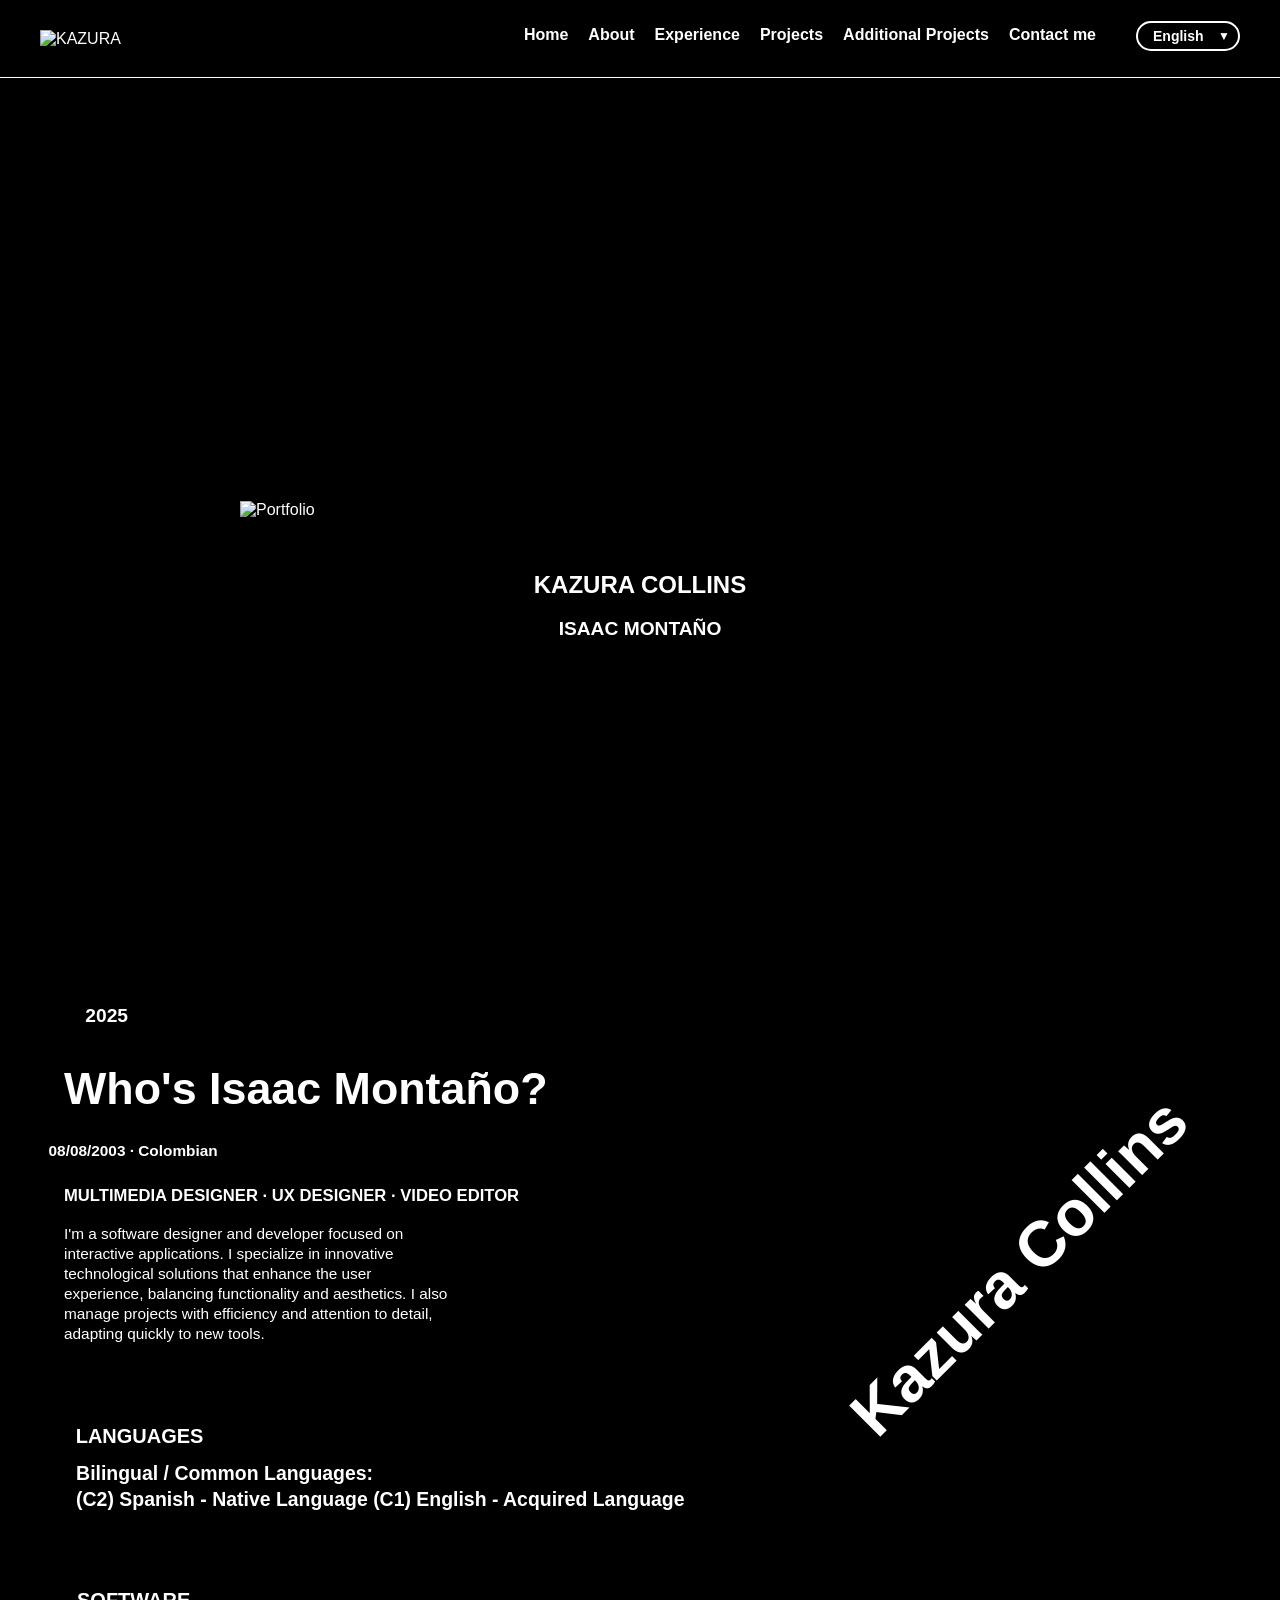
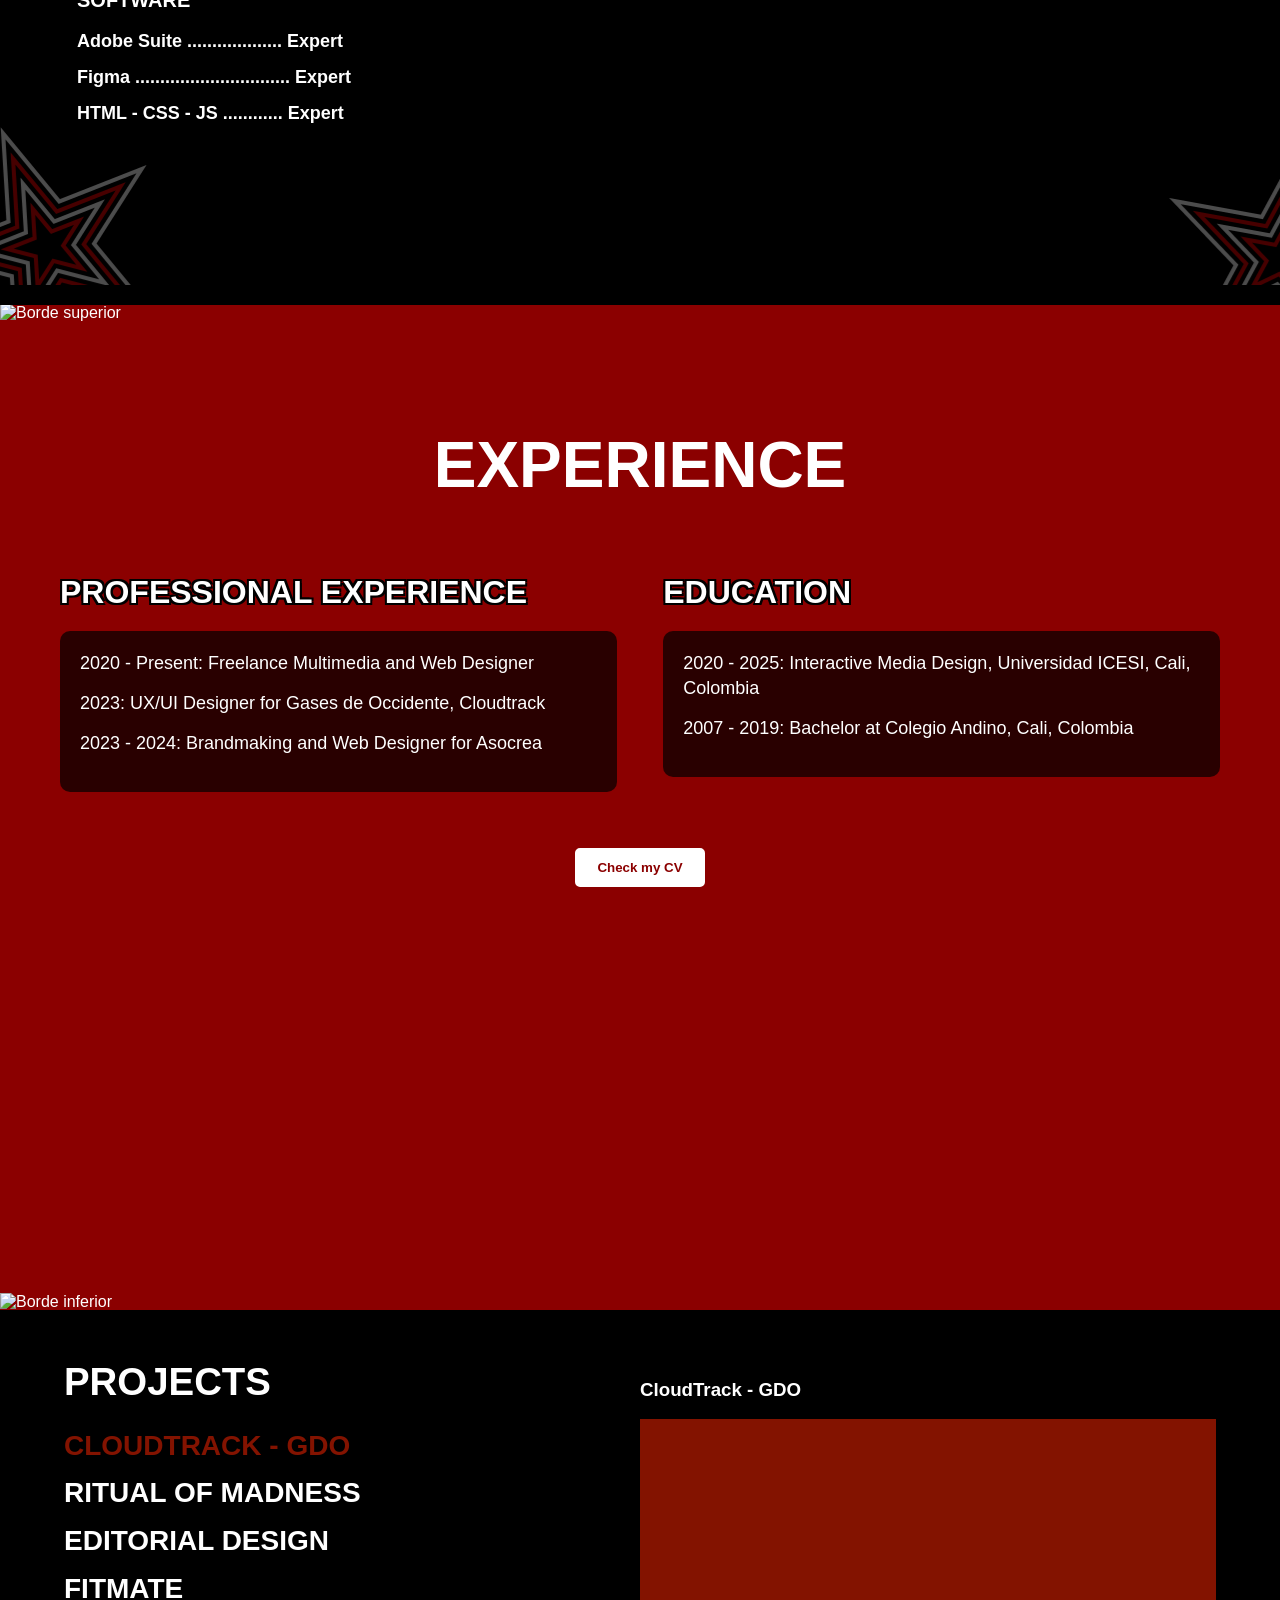
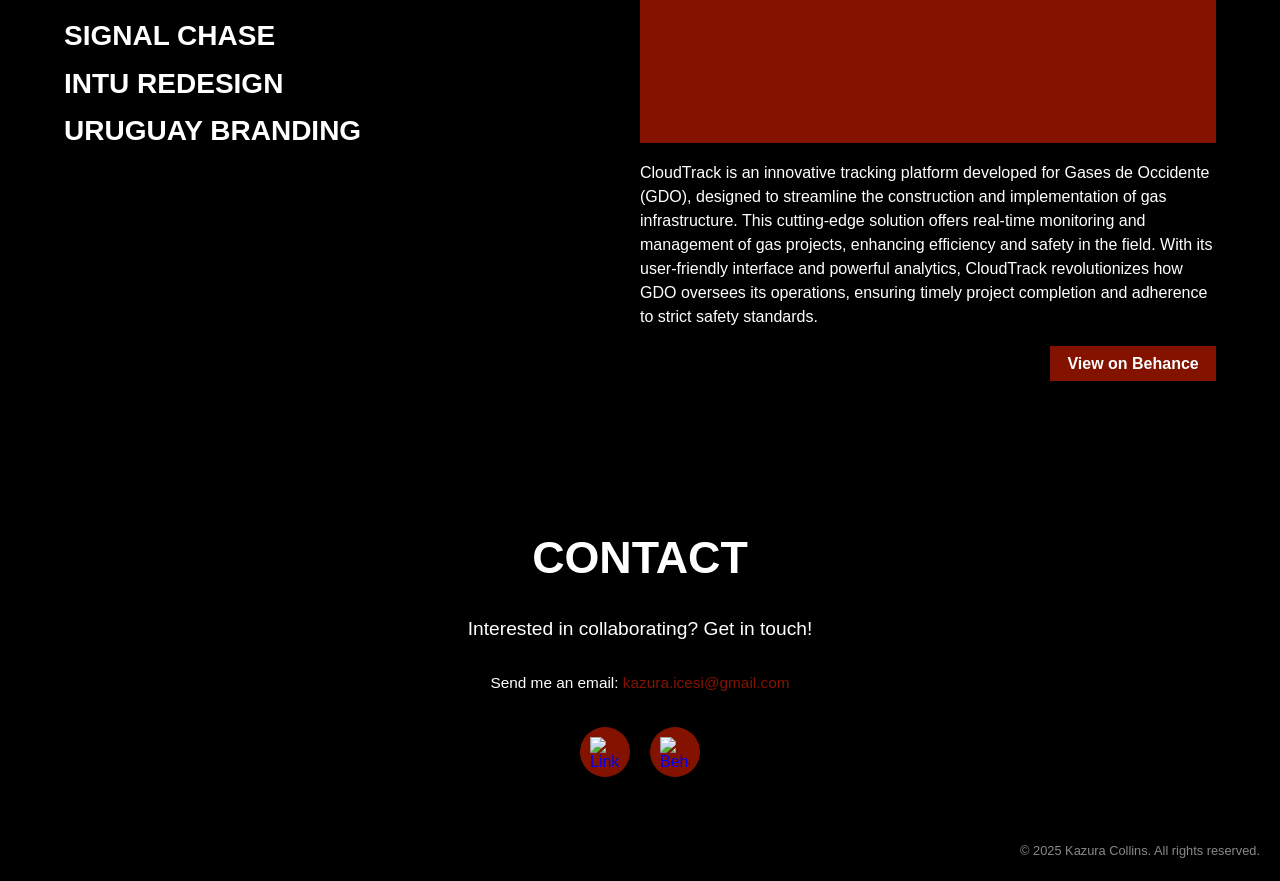
==== index.html @ d0274703 "Actualización!! Eh, mejorada la vista en pantallas grandes, añadidas las traducciones, nuevos proyec" ====
<!DOCTYPE html>
<html lang="es">
  <head>
    <meta charset="UTF-8" />
    <meta name="viewport" content="width=device-width, initial-scale=1.0" />
    <meta name="description" content="Este es el portafolio de Kazura Collins" />
    <meta name="author" content="Kazura Collins" />
    <meta property="og:title" content="Kazura Collins Portfolio" />
    <meta property="og:description" content="Diseñador multimedia y desarrollador de software" />
    <meta property="og:url" content="https://kazura-collins.github.io/" />
    <title>Kazura Collins Portfolio</title>
    <link rel="icon" href="assets/images/favicon.ico" type="image/x-icon">
    <link rel="shortcut icon" href="assets/images/favicon.ico" type="image/x-icon">
    <link rel="icon" type="image/png" sizes="32x32" href="assets/images/favicon-32x32.png">
    <link rel="icon" type="image/png" sizes="16x16" href="assets/images/favicon-16x16.png">
    <link rel="apple-touch-icon" href="assets/images/apple-icon.png">
    <link rel="stylesheet" href="./styles/global.css" />
    <link rel="stylesheet" href="./styles/home.css" />
    <link rel="stylesheet" href="./styles/about.css" />
    <link rel="stylesheet" href="./styles/experience.css" />
    <link rel="stylesheet" href="./styles/projects.css" />
    <link rel="stylesheet" href="./styles/contact.css" />
    <link rel="stylesheet" href="./styles/responsive.css" />
    <link rel="stylesheet" href="./styles/modal.css" />
    <script src="https://documentcloud.adobe.com/view-sdk/viewer.js"></script>
  </head>
  <body>
    <!-- Header -->
    <header class="header">
      <div class="header-content">
        <div class="logo"><img src="assets/images/kazulogo.png" alt="KAZURA"></div>
        <div class="menu-toggle">☰</div>
        <nav>
          <ul>
            <li><a href="#home" data-i18n="home">Home</a></li>
            <li><a href="#about" data-i18n="about">About</a></li>
            <li><a href="#experience" data-i18n="experience">Experience</a></li>
            <li><a href="#projects" data-i18n="projects1">Projects</a></li>
            <li class="hide-on-mobile"><a href="additional-projects.html" data-i18n="additionalProjects1">Additional Projects</a></li>
            <li><a href="#contact" data-i18n="contact">Contact me</a></li>
            <li class="language-selector">
              <select id="languageSelector">
                <option value="en">English</option>
                <option value="es">Español</option>
              </select>
            </li>
          </ul>
        </nav>
      </div>
    </header>

    <main>
      <!-- Home Section -->
      <section id="home" class="home-section">
        <div class="main-container-home">
          <img src="assets/images/portfolio.png" alt="Portfolio" class="portfolio-image">
          <div class="author-info">
            <h2 class="author-name">KAZURA COLLINS</h2>
            <p class="author-subtitle" data-i18n="authorSubtitle">ISAAC MONTAÑO</p>
          </div>
        </div>
      </section>

      <!-- About Section (versión de escritorio) -->
      <section id="about" class="about-section desktop-only">
        <div class="main-container-about">
          <div class="rectangle"><div class="mask-group"></div></div>
          <div class="background">
            <span class="kazura-collins">Kazura Collins</span>
            <div class="circles"></div>
            <span class="span-2024">2025</span>
            <span class="span-isaac-montano" data-i18n="whoIsIsaac">Who's Isaac Montaño?</span>
            <span class="span-info">08/08/2003 · Colombian<br /></span>
            <span class="span-multimedia-design" data-i18n="multimediaDesigner">MULTIMEDIA DESIGNER · UX DESIGNER · VIDEO EDITOR</span>
            <span class="software-designer" data-i18n="softwareDesigner">
              I'm a software designer and developer focused on interactive applications. <br /><br />
              I specialize in innovative technological solutions that enhance the user experience, balancing functionality
              and aesthetics. I also manage projects with efficiency and attention to detail, adapting quickly to new tools.
            </span>
            <div class="group-left">
              <span class="languages" data-i18n="languages">LANGUAGES</span>
              <div class="bilingual-common">
                <span class="bilingual-common-languages" data-i18n="bilingualCommon">Bilingual / Common Languages:</span>
                <div class="language-list">
                  <span data-i18n="nativeLanguage">(C2) Spanish - Native Language</span>
                  <span data-i18n="acquiredLanguage">(C1) English - Acquired Language</span>
                </div>
              </div>
              <span class="software">SOFTWARE</span>
              <span class="adobe-expert">Adobe Suite ................... Expert</span>
              <span class="figma-expert">Figma ............................... Expert</span>
              <span class="html-css-js-expert">HTML - CSS - JS ............ Expert</span>
            </div>
          </div>
          <div class="stars"></div>
        </div>
      </section>

      <!-- About Section (versión móvil) -->
      <section id="about-mobile" class="about-section mobile-only">
        <div class="stars-background"></div>
        <div class="main-container-about-mobile">
          <h2>Kazura Collins</h2>
          <h3 data-i18n="whoIsIsaac">Who's Isaac Montaño?</h3>
          <p>08/08/2003 · Colombian</p>
          <p data-i18n="multimediaDesigner">MULTIMEDIA DESIGNER · UX DESIGNER · VIDEO EDITOR</p>
          <p data-i18n="softwareDesigner">I'm a software designer and developer focused on interactive applications. I specialize in innovative technological solutions that enhance the user experience, balancing functionality and aesthetics. I also manage projects with efficiency and attention to detail, adapting quickly to new tools.</p>
          
          <div class="skills">
            <h4 data-i18n="languages">LANGUAGES</h4>
            <p data-i18n="nativeLanguage">(C2) Spanish - Native Language</p>
            <p data-i18n="acquiredLanguage">(C1) English - Acquired Language</p>
            
            <h4>SOFTWARE</h4>
            <p>Adobe Suite - Expert</p>
            <p>Figma - Expert</p>
            <p>HTML - CSS - JS - Expert</p>
          </div>
        </div>
      </section>

      <!-- Experience Section -->
      <section id="experience">
        <div class="experience-background"></div>
        <img src="assets/images/up.png" alt="Borde superior" class="experience-border top">
        <div class="exp-container main-container">
          <h2 class="experience-title" data-i18n="experienceTitle">Experience</h2>
          <div class="experience-content">
            <div class="professional-experience">
              <h3 class="experience-subtitle" data-i18n="professionalExperience">Professional Experience</h3>
              <ul class="experience-list">
                <li data-i18n="freelanceMultimedia">2020 - Present: Freelance Multimedia and Web Designer</li>
                <li data-i18n="uxDesignerGDO">2023: UX/UI Designer for Gases de Occidente, Cloudtrack</li>
                <li data-i18n="brandmakingAsocrea">2023 - 2024: Brandmaking and Web Designer for Asocrea</li>
              </ul>
            </div>
            <div class="education">
              <h3 class="experience-subtitle" data-i18n="education">Education</h3>
              <ul class="experience-list">
                <li data-i18n="interactiveMediaDesign">2020 - 2025: Interactive Media Design, Universidad ICESI, Cali, Colombia</li>
                <li data-i18n="bachelorAndino">2007 - 2019: Bachelor at Colegio Andino, Cali, Colombia</li>
              </ul>
            </div>
          </div>
          <button id="openCVButton" class="cv-button" data-i18n="checkCV">Check my CV</button>
        </div>
        <img src="assets/images/down.png" alt="Borde inferior" class="experience-border bottom">
      </section>

      <!-- Projects Section -->
      <section id="projects" class="projects-section">
        <div class="main-container-projects">
          <div class="flex-column-afb">
            <span class="projects">Projects</span>
            <span class="project-title">CloudTrack - GDO</span>
            <span class="project-title">Ritual of Madness</span>
            <span class="project-title">Editorial Design</span>
            <span class="project-title">Fitmate</span>
            <span class="project-title">Signal Chase</span>
            <span class="project-title">Intu Redesign</span>
            <span class="project-title">Uruguay Branding</span>
          </div>
          <div class="flex-column">
            <h3 class="current-project-title"></h3>
            <div class="image"></div>
            <span class="project-description">
              Project description lorem ipsum lorem ipsum lorem ipsum lorem ipsum
              lorem ipsum lorem ipsum lorem ipsum lorem ipsum lorem ipsum lorem
              ipsum lorem ipsum lorem ipsum lorem ipsum lorem ipsum lorem ipsum
              lorem ipsum lorem ipsum lorem ipsum lorem ipsum lorem ipsum
              <br /><br />Lorem ipsum lorem ipsum lorem ipsum lorem ipsum lorem
              ipsum lorem ipsum lorem ipsum lorem ipsum lorem ipsum lorem ipsum
              lorem ipsum lorem ipsum lorem ipsum
            </span>
            <a href="#" class="behance-button" target="_blank" data-i18n="viewOnBehance">Ver en Behance</a>
          </div>
        </div>
      </section>

      <!-- Contact Section -->
      <section id="contact" class="contact-section">
        <div class="main-container-contact">
          <h2 class="contact-title" data-i18n="contactTitle">Contact</h2>
          <p class="contact-description" data-i18n="contactDescription">Interested in collaborating? Get in touch!</p>
          <div class="contact-info">
            <p><span data-i18n="sendEmail">Send me an email:</span> <a href="mailto:kazura.icesi@gmail.com">kazura.icesi@gmail.com</a></p>
          </div>
          <div class="social-links">
            <a href="https://www.linkedin.com/in/isaac-monta%C3%B1o/" target="_blank" class="social-icon linkedin">
              <img src="assets/images/linked.png" alt="LinkedIn">
            </a>
            <!-- <a href="https://www.youtube.com/tu-canal" target="_blank" class="social-icon youtube">
              <img src="assets/images/yt.png" alt="YouTube"> -->
            </a>
            <a href="https://www.behance.net/IsaacMont" target="_blank" class="social-icon behance">
              <img src="assets/images/behance.png" alt="Behance">
            </a>
          </div>
        </div>
      </section>
    </main>

    <footer>
      <p class="copyright">&copy; 2025 Kazura Collins. <span data-i18n="copyright">All rights reserved.</span></p>
  </footer>


  <div id="cvModal" class="modal">
    <div class="modal-content">
      <span class="close">&times;</span>
      <!-- Cambiamos a imagen PNG -->
      <img id="cvImage" src="" alt="CV Preview" style="width:100%; max-height:100vh; object-fit:contain;">
      <div class="cv-actions">
        <a id="cvDownloadLink" class="pdf-button" href="#" download data-i18n="downloadCV">Download CV</a>
        <a id="viewCVOnline" class="pdf-button secondary" href="#" target="_blank" data-i18n="viewCV">View Online</a>
      </div>
    </div>
  </div>

    <script type="module"  src="main.js"></script>
  </body>
</html>
---- styles/global.css ----
body {
  margin: 0;
  padding: 0;
  font-family: 'Segoe UI', sans-serif;
  background-color: #000;
  color: #fff;
  overflow-x: hidden; /* Esto prevendrá el scroll horizontal */
}

html {
  overflow-x: hidden; /* Aplicamos también al elemento html para mayor seguridad */
}

* {
  box-sizing: border-box; /* Esto ayuda a prevenir desbordamientos inesperados */
}

#languageSelector {
  width: 100%;
  max-width: 200px;
  background-color: rgba(0, 0, 0, 0.7);
  color: #fff;
  padding: 8px 15px;
  font-size: 16px;
  border: 1px solid #fff;
  appearance: none;
  -webkit-appearance: none;
  -moz-appearance: none;
}

#languageSelector option {
  background-color: #000;
  color: #fff;
}

.main-container {
  max-width: 1503px;
  margin: 0 auto;
  padding: 0 20px;
}

.header {
    position: fixed;
    top: 0;
    left: 0;
    width: 100%;
    background-color: #000;
    z-index: 1000;
    padding: 10px 0;
    border-bottom: 1px solid #fff;
  }
  
  .header-content {
    max-width: 1503px;
    margin: 0 auto;
    display: flex;
    justify-content: space-between;
    align-items: center;
  }
  
  .logo {
    position: relative;
    left: 40px;
  }
  
  .logo img {
    height: 40px;
    width: auto;
  }
  
  nav ul {
    list-style-type: none;
    display: flex;
    gap: 20px;
    margin-right: 40px;
  }
  
  nav ul li a {
    color: #fff;
    text-decoration: none;
    font-family: Segoe UI, var(--default-font-family);
    font-size: 16px;
    font-weight: 600;
  }
  
  nav ul li a:hover {
    text-decoration: underline;
  }
  
  /* Ajusta el margen superior del contenedor principal para dar espacio al header */
  .main-container {
    margin-top: 60px; /* Ajusta este valor según la altura de tu header */
  }
  

.language-selector {
  position: relative;
  margin-left: 20px;
  margin-top: -5px;
}

#languageSelector {
  appearance: none;
  -webkit-appearance: none;
  -moz-appearance: none;
  background-color: transparent;
  border: 2px solid #fff;
  border-radius: 20px;
  color: #fff;
  font-family: 'Segoe UI', sans-serif;
  font-size: 14px;
  font-weight: 600;
  padding: 5px 30px 5px 15px;
  cursor: pointer;
  transition: all 0.3s ease;
}

#languageSelector:hover {
  background-color: rgba(255, 255, 255, 0.1);
}

#languageSelector:focus {
  outline: none;
  box-shadow: 0 0 0 2px rgba(255, 255, 255, 0.5);
}

.language-selector::after {
  content: '\25BC';
  position: absolute;
  top: 50%;
  right: 10px;
  transform: translateY(-50%);
  pointer-events: none;
  color: #fff;
  font-size: 12px;
}

.menu-toggle {
  display: none;
}
---- styles/home.css ----
#home {
    height: 100vh;
    display: flex;
    justify-content: center;
    align-items: center;
    padding-top: 60px; /* Ajustado para dar espacio al header fijo */
}

.main-container-home {
    width: 100%;
    max-width: 1200px; /* Ajusta este valor según tus preferencias */
    padding: 0 20px;
    padding-top: 200px;
    display: flex;
    flex-direction: column;
    align-items: center;
}

.portfolio-image {
    width: 100%;
    max-width: 800px; /* Ajusta este valor según el tamaño máximo deseado */
    height: auto;
    object-fit: contain;
}

.author-info {
    text-align: center;
    margin-top: 2rem;
}

.author-name {
    font-family: 'Segoe UI', sans-serif;
    font-weight: bold;
    font-size: 1.5rem;
    color: #fff;
    margin-bottom: 0.5rem;
}

.author-subtitle {
    font-family: 'Segoe UI', sans-serif;
    font-weight: 600;
    font-size: 1.2rem;
    color: #fff;
}

/* Media query para pantallas más pequeñas */
@media (max-width: 768px) {
    .portfolio-image {
        max-width: 90%; /* Ajusta el tamaño máximo en pantallas pequeñas */
    }

    .author-name {
        font-size: 1.2rem;
    }

    .author-subtitle {
        font-size: 1rem;
    }
}
---- styles/about.css ----
@import url(responsive-big.css);

:root {
  --default-font-family: -apple-system, BlinkMacSystemFont, "Segoe UI", Roboto,
    Ubuntu, "Helvetica Neue", Helvetica, Arial, "PingFang SC",
    "Hiragino Sans GB", "Microsoft Yahei UI", "Microsoft Yahei",
    "Source Han Sans CN", sans-serif;
}

.main-container-about {
  overflow-x: hidden;
  overflow-y: hidden;
  width: 100%;
  padding: 0 20px;
  display: flex;
  flex-direction: column;
  align-items: center;
  max-width: 1503px; 
  margin: 20px auto;
  position: relative;
  height: 905px;
}

body {
  overflow-x: hidden;
  background: #000;
  margin: 0;
  padding: 0;
  box-sizing: border-box;
}

.main-container,
.main-container * {
  box-sizing: border-box;
}

input,
select,
textarea,
button {
  outline: 0;
}

.main-container {
  position: relative;
  width: 100%;
  max-width: 1503px;
  height: 905px;
  margin: 0 auto;
  overflow: hidden;
}
#about .rectangle {
  position: absolute;
  width: 910.713px;
  height: 910.713px;
  top: 0;
  left: 1046.272px;
  background: url(../assets/images/redo.png)
    no-repeat center;
  background-size: cover;
  z-index: 2;
}


#about .mask-group {
  position: relative;
  width: 910.713px;
  height: 910.713px;
  margin: 0 0 0 0px;
  background: url(../assets/images/bc426105-362e-42e0-b68d-d30b69a8d98a.png)
    no-repeat center;
  background-size: cover;
  z-index: 6;
}
.background {
  position: absolute;
  width: 100%;
  height: 100%;
  top: 0;
  left: 0;
  background: #000000;
  overflow: hidden;
}
.kazura-collins {
  position: absolute;
  right: 3%;
  bottom: 64%;
  color: #ffffff;
  font-family: Neue Reman Gt, var(--default-font-family);
  font-size: 5vw;
  font-weight: 850;
  line-height: 1.2;
  text-align: left;
  transform: rotate(-45deg);
  z-index: 17;
  text-shadow: 0 0.5vw 0.5vw rgba(0, 0, 0, 0.25);
}
.circles {
  position: absolute;
  width: 909.36px;
  height: 909.36px;
  top: 0px;
  left: 517.512px;
  background: url(../assets/images/32076452-c0fa-4617-a8a3-ac27dce4c7c4.png)
    no-repeat center;
  background-size: cover;
  z-index: 1;
}
.span-2024 {
  position: absolute;
  right: 90%;
  bottom: 95%;
  color: #ffffff;
  font-family: Inter, var(--default-font-family);
  font-size: 1.5vw;
  font-weight: 600;
  line-height: 1;
  text-align: left;
  white-space: nowrap;
  z-index: 19;
}


.span-isaac-montano {
  position: absolute;
  left: 5%;
  bottom: 85%;
  color: #ffffff;
  font-family: Neue Reman Gt, var(--default-font-family);
  font-size: 3.5vw;
  font-weight: 850;
  line-height: 1.2;
  text-align: right;
  white-space: normal;
  max-width: 90%;
  z-index: 18;
  max-width: 40vw
}


.span-info {
  position: absolute;
  right: 83%;
  bottom: 80%;
  color: #ffffff;
  font-family: Segoe UI, var(--default-font-family);
  font-size: 1.2vw;
  font-weight: 600;
  line-height: 1.3;
  text-align: left;
  z-index: 16;
}
.span-multimedia-design {
  position: absolute;
  left: 5%;
  bottom: 75%;
  color: #ffffff;
  font-family: Segoe UI, var(--default-font-family);
  font-size: 1.3vw;
  font-weight: 700;
  line-height: 1.3;
  text-align: right;
  max-width: 90%;
  z-index: 15;
}
.software-designer {
  position: absolute;
  width: 30%;
  top: 27%;
  left: 5%;
  color: #ffffff;
  font-family: Segoe UI, var(--default-font-family);
  font-size: 1.2vw;
  font-weight: 400;
  line-height: 1.3;
  text-align: left;
  z-index: 14;
}
.group-left {
  position: absolute;
  width: 50%;
  height: auto;
  bottom: 18%;
  left: 0;
  z-index: 4;
}
.languages {
  display: block;
  position: relative;
  height: 20.268px;
  margin: 48.542px 0 0 75.673px;
  color: #ffffff;
  font-family: Segoe UI, var(--default-font-family);
  font-size: 20px;
  font-weight: 700;
  line-height: 20.268px;
  text-align: left;
  white-space: nowrap;
  z-index: 13;
}
.bilingual-common {
  position: relative;
  width: 309.426px;
  height: 78px;
  margin: 14.863px 0 0 76.123px;
  font-family: Segoe UI, var(--default-font-family);
  font-size: 19.45737075805664px;
  font-weight: 600;
  line-height: 25.88px;
  text-align: left;
  text-overflow: initial;
  white-space: nowrap;
  z-index: 12;
}
.bilingual-common-languages {
  position: relative;
  color: #ffffff;
  font-family: Segoe UI, var(--default-font-family);
  font-size: 19.45737075805664px;
  font-weight: 600;
  line-height: 25.88px;
  text-align: left;
}
.native-language {
  position: relative;
  color: #ffffff;
  font-family: Segoe UI, var(--default-font-family);
  font-size: 19.45737075805664px;
  font-weight: 350;
  line-height: 25.88px;
  text-align: left;
}
.software {
  display: block;
  position: relative;
  height: 27px;
  margin: 48.327px 0 0 77px;
  color: #ffffff;
  font-family: Segoe UI, var(--default-font-family);
  font-size: 20px;
  font-weight: 700;
  line-height: 26.602px;
  text-align: left;
  white-space: nowrap;
  z-index: 11;
}
.adobe-expert {
  display: block;
  position: relative;
  height: 16px;
  margin: 19px 0 0 77px;
  color: #ffffff;
  font-family: Segoe UI, var(--default-font-family);
  font-size: 18px;
  font-weight: 600;
  line-height: 16px;
  text-align: left;
  white-space: nowrap;
  z-index: 10;
}
.figma-expert {
  display: block;
  position: relative;
  height: 18px;
  margin: 19px 0 0 77px;
  color: #ffffff;
  font-family: Segoe UI, var(--default-font-family);
  font-size: 18px;
  font-weight: 600;
  line-height: 18px;
  text-align: left;
  white-space: nowrap;
  z-index: 9;
}
.html-css-js-expert {
  display: block;
  position: relative;
  height: 18px;
  margin: 18px 0 0 77px;
  color: #ffffff;
  font-family: Segoe UI, var(--default-font-family);
  font-size: 18px;
  font-weight: 600;
  line-height: 18px;
  text-align: left;
  white-space: nowrap;
  z-index: 8;
}
.stars {
  position: absolute;
  width: 1582.743px;
  height: 1199.622px;
  top: 280.029px;
  left: -110px;
  background: url(../assets/images/stars.png)
    no-repeat center;
  background-size: cover;
  z-index: 3;
}

.about-section {
  /* min-height: 100vh; */
  background-color: #000;
  color: #fff;
  padding-top: 60px; /* Para compensar la altura del header fijo */
}
---- styles/experience.css ----
#experience {
  background-color: #8B0000;
  position: relative;
  overflow: hidden;
  padding: 50px 0;
}

.experience-background {
  position: absolute;
  top: 0;
  left: 0;
  right: 0;
  bottom: 0;
  background-image: url('../assets/images/fondoExperience.png');
  background-size: cover;
  background-position: center;
  opacity: 0.3;
  z-index: 0;
}

.experience-border {
  width: 100%;
  height: auto;
  display: block;
  position: absolute;
  left: 0;
  z-index: 2;
}

.experience-border.top {
  top: -1px;
}

.experience-border.bottom {
  bottom: -1px;
}

.exp-container {
  position: relative;
  z-index: 1;
  color: #ffffff;
  font-family: 'Segoe UI', sans-serif;
  padding: 20px;
  max-width: 1200px;
  margin: 0 auto;
}

.experience-title {
  font-size: 64px;
  font-weight: 850;
  text-transform: uppercase;
  margin-bottom: 40px;
  text-align: center;
}

.experience-content {
  display: flex;
  justify-content: space-between;
  margin-bottom: 40px;
  flex-wrap: wrap;
}

.professional-experience,
.education {
  width: 48%;
}

.experience-subtitle {
  font-size: 32px;
  font-weight: 850;
  text-transform: uppercase;
  margin-bottom: 20px;
  text-shadow: -2px -2px 0 #000, 2px -2px 0 #000, -2px 2px 0 #000, 2px 2px 0 #000;
}

.experience-list {
  list-style-type: none;
  padding: 20px;
  background-color: rgba(0, 0, 0, 0.7);
  border-radius: 10px;
}

.experience-list li {
  font-size: 18px;
  margin-bottom: 15px;
  line-height: 1.4;
}

.cv-button {
  display: block;
  width: fit-content;
  margin: 30px auto 0;
  background-color: #ffffff;
  color: #8B0000;
  padding: 10px 20px;
  text-decoration: none;
  font-weight: bold;
  border-radius: 5px;
  transition: all 0.3s ease;
  border: 2px solid #ffffff;
  text-align: center; /* Añadido para asegurar que el texto esté centrado */
}

.cv-button:hover {
  background-color: transparent;
  color: #ffffff;
}
---- styles/projects.css ----
@import url(responsive-big.css);

#projects {
    background-color: #000;
    padding: 50px 0;
    color: #fff;
}

#projects h2 {
    font-size: 48px;
    margin-bottom: 30px;
    padding-left: 20px;
}

.project-list {
    display: flex;
    flex-direction: column;
    gap: 30px;
}

.project-item {
    background-color: #111;
    padding: 20px;
    border-left: 5px solid #8B0000;
}

.project-item h3 {
    font-size: 24px;
    margin-bottom: 15px;
    color: #8B0000;
}

.project-content {
    display: flex;
    gap: 20px;
}

.project-image {
    flex: 1;
}

.project-image img {
    width: 100%;
    height: auto;
    object-fit: cover;
}

.project-description {
    flex: 2;
}

.behance-link {
    display: inline-block;
    margin-top: 15px;
    padding: 10px 20px;
    background-color: #8B0000;
    color: #fff;
    text-decoration: none;
    transition: background-color 0.3s ease;
}

.behance-link:hover {
    background-color: #6B0000;
}

.projects-section {
    background-color: #000000;
    color: #ffffff;
    font-family: var(--default-font-family);
    padding: 5% 0;
}

.main-container-projects {
    position: relative;
    width: 90%;
    max-width: 1280px;
    margin: 0 auto;
    display: flex;
    justify-content: space-between;
}

.flex-column-afb {
    width: 45%;
    display: flex;
    flex-direction: column;
}

.projects {
    font-weight: 850;
    text-transform: uppercase;
    margin-bottom: 5%;
}

.vector {
    display: none; /* Ocultar el vector si no es necesario */
}

.project-title {
    font-weight: 850;
    text-transform: uppercase;
    margin-bottom: 3%;
    cursor: pointer;
    transition: color 0.3s ease;
}

.project-title:hover, .project-title.active {
    color: #831300;
}

.flex-column {
    width: 50%;
    display: flex;
    flex-direction: column;
}

.image {
    width: 100%;
    padding-top: 56.25%; /* 16:9 Aspect Ratio */
    background: #831300;
    margin-bottom: 3%;
    background-size: cover;
    background-position: center;
}

.project-description {
    font-size: min(1vw, var(--text-max-size)) !important; /* Máximo 20px */
    line-height: 1.5;
    margin-bottom: 3%;
    min-height: 10vw; /* Asegura una altura mínima para la descripción */
}

.behance-button {
    align-self: flex-end;
    background-color: #831300;
    border: none;
    color: #ffffff;
    font-size: min(1.1vw, var(--button-text-max-size)); /* Máximo 18px */
    font-weight: 850;
    padding: 1.5% 3%;
    cursor: pointer;
    transition: background-color 0.3s ease;
    text-decoration: none; /* Esto quita la línea debajo del texto */
    display: inline-block; /* Esto mantiene el comportamiento de bloque en línea */
}

.behance-button:hover {
    background-color: #6B0000;
}

@media (max-width: 768px) {
    .main-container-projects {
        flex-direction: column-reverse;
    }

    .flex-column-afb, .flex-column {
        width: 100%;
    }

    .projects {
        font-size: 7vw;
        margin-top: 20px;
    }

    .project-title {
        font-size: 4vw;
        margin-bottom: 2%;
    }

    .current-project-title {
        font-size: 5vw;
        margin-bottom: 3%;
    }

    .project-description {
        font-size: 3vw;
        min-height: auto;
        margin-bottom: 20px;
    }

    .behance-button {
        font-size: 3vw;
        padding: 3% 6%;
        align-self: center;
        margin-bottom: 20px;
    }

    .image {
        margin-bottom: 15px;
    }
}

@media (max-width: 480px) {
    .projects {
        font-size: 8vw;
    }

    .project-title {
        font-size: 3.5vw;
    }

    .current-project-title {
        font-size: 4.5vw;
    }

    .project-description {
        font-size: 3.5vw;
    }

    .behance-button {
        font-size: 3.5vw;
    }
}
---- styles/contact.css ----
.contact-section {
  background-color: #000000;
  color: #ffffff;
  padding: 5% 0;
  font-family: var(--default-font-family);
}

.main-container-contact {
  width: 90%;
  max-width: 1280px;
  margin: 0 auto;
  text-align: center;
}

.contact-title {
  font-size: 3.5vw;
  font-weight: 850;
  text-transform: uppercase;
  margin-bottom: 3%;
}

.contact-description {
  font-size: 1.5vw;
  margin-bottom: 3%;
}

.contact-info {
  font-size: 1.2vw;
  margin-bottom: 3%;
}

.contact-info a {
  color: #831300;
  text-decoration: none;
  transition: color 0.3s ease;
}

.contact-info a:hover {
  color: #6B0000;
}

.social-links {
  display: flex;
  justify-content: center;
  gap: 20px;
  margin-top: 3%;
}

.social-icon {
  width: 50px;
  height: 50px;
  display: flex;
  align-items: center;
  justify-content: center;
  background-color: #831300;
  border-radius: 50%;
  transition: background-color 0.3s ease;
}

.social-icon:hover {
  background-color: #6B0000;
}

.social-icon img {
  width: 30px;
  height: 30px;
}

@media (max-width: 768px) {
  .contact-title {
    font-size: 7vw;
  }

  .contact-description {
    font-size: 4vw;
  }

  .contact-info {
    font-size: 3.5vw;
  }

  .social-icon {
    width: 40px;
    height: 40px;
  }

  .social-icon img {
    width: 24px;
    height: 24px;
  }
}

@media (max-width: 480px) {
  .contact-title {
    font-size: 8vw;
  }

  .contact-description {
    font-size: 4.5vw;
  }

  .contact-info {
    font-size: 4vw;
  }
}

footer {
  padding: 20px;
  position: relative;
}

.copyright {
  font-size: 0.8rem;
  color: #888;
  position: absolute;
  bottom: 10px;
  right: 20px;
}

@media (max-width: 768px) {
  .copyright {
    position: static;
    text-align: center;
    margin-top: 20px;
  }
}
---- styles/responsive.css ----
@media (max-width: 768px) {
  body {
    overflow-x: hidden; /* Evita que el contenido se salga horizontalmente */
  }

  .header {
    position: fixed;
    top: 0;
    left: 0;
    width: 100%;
    background-color: #000;
    z-index: 1000;
    padding: 10px 0;
  }

  .header-content {
    flex-direction: row;
    justify-content: space-between;
    align-items: center;
    padding: 0 15px;
  }

  .logo {
    margin-bottom: 0;
  }

  .logo img {
    height: 30px;
  }

  .menu-toggle {
    display: block;
    font-size: 24px;
    color: #fff;
    cursor: pointer;
  }

  nav {
    position: fixed;
    top: 50px;
    left: 0;
    width: 100%;
    background-color: #000;
    max-height: 0;
    overflow: hidden;
    transition: max-height 0.3s ease-out;
    z-index: 999;
  }

  nav.active {
    max-height: calc(100vh - 50px);
  }

  nav ul {
    padding: 20px 0;
    margin: 10px;
    opacity: 0;
    flex-direction: column;
    transition: opacity 0.3s ease-out;
  }

  nav.active ul {
    opacity: 1;
  }

  nav ul li {
    margin: 10px 0;
  }

  nav ul li a {
    font-size: 16px;
  }

  nav ul li:last-child {
    margin-bottom: 5px;
  }

  .main-container {
    padding: 0 10px;
    margin-top: 120px;
    width: 100%;
    max-width: 100%;
    padding-top: 40px;
  }

  #home .main-container-home {
    padding: 0;
  }

  .portfolio-image {
    width: 100%;
    max-width: 100%;
  }

  #about .main-container-about {
    height: auto;
    padding: 20px;
    min-height: 100vh;
    position: relative;
    overflow-x: hidden;
    width: 100%;
    box-sizing: border-box;
    padding: 15px;
  }

  #about .rectangle,
  #about .circles,
  #about .stars {
    display: none;
  }

  #about .background {
    position: relative;
    height: auto;
    width: 100%;
    padding: 0;
  }

  #about .kazura-collins {
    position: relative;
    font-size: 36px;
    transform: none;
    margin-bottom: 20px;
    text-align: left;
  }

  #about .span-2024 {
    position: relative;
    font-size: 4vw;
    margin-bottom: 10px;
  }

  #about .span-isaac-montano {
    position: relative;
    font-size: 28px;
    margin-bottom: 15px;
    text-align: left;
  }

  #about .span-info,
  #about .span-multimedia-design {
    position: relative;
    font-size: 16px;
    margin-bottom: 10px;
    text-align: left;
  }

  #about .software-designer {
    position: relative;
    width: 100%;
    font-size: 14px;
    margin-bottom: 20px;
    text-align: left;
  }

  #about .group-left {
    position: relative;
    width: 100%;
  }

  #about .languages,
  #about .software,
  #about .bilingual-common,
  #about .adobe-expert,
  #about .figma-expert,
  #about .html-css-js-expert {
    margin-left: 0;
    font-size: 14px;
    text-align: left;
  }

  #about .bilingual-common {
    font-size: 15px;
  }

  #experience {
    padding: 30px 0;
  }

  .experience-title {
    font-size: 36px;
    text-align: center;
  }

  .experience-content {
    flex-direction: column;
  }

  .experience-subtitle {
    font-size: 28px;
    text-align: center;
    margin-bottom: 15px;
  }

  .education .experience-subtitle,
  .professional-experience .experience-subtitle {
    transform: none;
  }

  .experience-box {
    margin-bottom: 20px;
  }

  .experience-list li {
    font-size: 16px;
  }

  .cv-button {
    display: block;
    text-align: center;
    margin: 20px auto 0;
  }

  #projects .project-content {
    flex-direction: column;
  }

  #projects .project-image,
  #projects .project-description {
    flex: 1;
    width: 100%;
  }

  /* Ocultar la versión de escritorio y mostrar la versión móvil */
  .desktop-only {
    display: none;
  }

  .mobile-only {
    display: block;
  }

  /* Estilos para la sección about-mobile */
  #about-mobile {
    position: relative;
    overflow: hidden;
    background-color: #000;
    padding: 10px;
    text-align: center;
    min-height: 100vh; /* Asegura que la sección ocupe al menos toda la altura de la pantalla */
  }

  #about-mobile .stars-background {
    position: absolute;
    top: -50%;
    left: -50%;
    right: -50%;
    bottom: -50%;
    width: 200%;
    height: 200%;
    background: url(/assets/images/littlesatr.png) repeat;
    opacity: 0.5;
    z-index: 0;
    animation: rotating 120s linear infinite;
  }

  @keyframes rotating {
    from {
      transform: rotate(0deg);
    }
    to {
      transform: rotate(360deg);
    }
  }

  #about-mobile .main-container-about-mobile {
    position: relative;
    z-index: 1;
  }

  #about-mobile h2 {
    font-size: 32px;
    margin-bottom: 5px;
  }

  #about-mobile h3 {
    font-size: 22px;
    margin-bottom: 10px;
  }

  #about-mobile p {
    font-size: 16px;
    margin-bottom: 10px;
    line-height: 1.4;
  }

  #about-mobile .skills {
    margin-top: 20px;
    margin-bottom: 30px;
  }

  #about-mobile .skills h4 {
    font-size: 18px;
    margin-top: 15px;
    margin-bottom: 5px;
  }

  .language-selector {
    margin: 5px 0;
  }

  #languageSelector {
    width: 100%;
    max-width: 200px;
    background-color: rgba(0, 0, 0, 0.7);
    color: #fff;
    padding: 8px 15px;
    font-size: 16px;
    border: 1px solid #fff;
    appearance: none;
    -webkit-appearance: none;
    -moz-appearance: none;
  }

  /* Estilo para las opciones del selector */
  #languageSelector option {
    background-color: #000;
    color: #fff;
  }

  /* Elimina completamente la flecha personalizada en móviles */
  .language-selector::after {
    content: none;
  }

  /* Oculta la flecha nativa del selector en diferentes navegadores */
  #languageSelector::-ms-expand {
    display: none;
  }

  .experience-content {
    flex-direction: column;
  }

  .professional-experience,
  .education {
    width: 100%;
    margin-bottom: 20px;
  }

  .experience-subtitle {
    font-size: 26px;
    text-align: center;
    margin-bottom: 10px;
  }

  .experience-list li {
    font-size: 15px;
    margin-bottom: 5px;
  }

  .hide-on-mobile {
    display: none !important;
  }
}

@media (max-width: 480px) {
  .experience-title {
    font-size: 26px;
    margin-bottom: 15px;
  }

  .experience-subtitle {
    font-size: 22px;
    margin-bottom: 8px;
  }

  .experience-list li {
    font-size: 14px;
    margin-bottom: 3px;
  }

  #about .kazura-collins {
    font-size: 26px;
    margin-bottom: 10px;
  }

  #about .span-isaac-montano {
    font-size: 22px;
    margin-bottom: 8px;
  }

  #about .span-info,
  #about .span-multimedia-design,
  #about .software-designer {
    font-size: 14px;
    margin-bottom: 5px;
  }

  #about .languages,
  #about .software,
  #about .bilingual-common-languages,
  #about .native-language,
  #about .adobe-expert,
  #about .figma-expert,
  #about .html-css-js-expert {
    font-size: 13px;
    margin-bottom: 3px;
  }
}

/* Ajustes para el texto y evitar que se corte en dispositivos móviles */
.contenedor {
    max-width: 100%; /* Asegúrate de que el contenedor no exceda el ancho de pantalla */
    word-wrap: break-word; /* Ajusta el texto largo a la siguiente línea */
    overflow-wrap: break-word; /* Asegura que las palabras largas también se ajusten */
}

@media (min-width: 769px) {
  .desktop-only {
    display: block;
  }

  .mobile-only {
    display: none;
  }
}
---- styles/modal.css ----
.modal {
  display: none;
  position: fixed;
  z-index: 1000;
  left: 0;
  top: 0;
  width: 100%;
  height: 100%;
  overflow: auto;
  background-color: rgba(0, 0, 0, 0.7);
  backdrop-filter: blur(3px);
}

.modal-content {
  background-color: #f8f9fa;
  margin: 2% auto;
  padding: 25px;
  border: none;
  width: 65%; /* Reducido el ancho */
  max-width: 700px; /* Ancho máximo más estrecho */
  max-height: 85vh; /* Altura máxima */
  border-radius: 8px;
  box-shadow: 0 5px 30px rgba(0, 0, 0, 0.3);
  position: relative;
  animation: modalFadeIn 0.3s ease-out;
  display: flex;
  flex-direction: column;
  overflow-y: auto; /* Scroll vertical */
  overflow-x: hidden; /* Para evitar scroll horizontal no deseado */
  padding-bottom: 50px; 
}

/* Personalización del scrollbar (oscuro) */
.modal-content::-webkit-scrollbar {
  width: 10px;
}

.modal-content::-webkit-scrollbar-track {
  background: #f1f1f1;
  border-radius: 10px;
}

.modal-content::-webkit-scrollbar-thumb {
  background: #8B0000;
  border-radius: 10px;
}

.modal-content::-webkit-scrollbar-thumb:hover {
  background: #6d0000;
}

@keyframes modalFadeIn {
  from { opacity: 0; transform: translateY(-20px); }
  to { opacity: 1; transform: translateY(0); }
}

.close {
  color: #8B0000;
  position: sticky;
  top: 0;
  right: 0;
  align-self: flex-end;
  font-size: 32px;
  font-weight: bold;
  cursor: pointer;
  transition: all 0.2s;
  background: #f8f9fa;
  border-radius: 50%;
  width: 40px;
  height: 40px;
  display: flex;
  justify-content: center;
  align-items: center;
  margin-bottom: 15px;
  z-index: 1;
}

.close:hover,
.close:focus {
  color: #6d0000;
  transform: scale(1.1);
}

#cvImage {
  width: 100%; /* Volvemos a 100% */
  height: auto;
  object-fit: contain;
  border: 1px solid #e0e0e0;
  box-shadow: 0 2px 15px rgba(0, 0, 0, 0.1);
  margin: 5px 0;
  background-color: white;
  /* Eliminamos el transform: scale */
  /* Añadimos zoom mediante tamaño mínimo */
  min-width: 150%; /* Zoom del 150% */
  margin-left: -25%; /* Compensación para centrar */
}

.cv-actions {
  display: flex;
  justify-content: center;
  gap: 20px;
  margin-top: 30px;
  flex-wrap: wrap;
  /* Elimina position: sticky y propiedades relacionadas */
  position: relative;
  background: transparent;
  border-top: none;
  padding: 20px 0 10px;
}

.pdf-button {
  display: inline-flex;
  align-items: center;
  justify-content: center;
  padding: 12px 25px;
  background-color: #8B0000;
  color: white;
  text-decoration: none;
  border-radius: 6px;
  transition: all 0.3s;
  font-weight: 500;
  letter-spacing: 0.5px;
  min-width: 180px;
  border: none;
  cursor: pointer;
}

.pdf-button:hover {
  background-color: #6d0000;
  transform: translateY(-2px);
  box-shadow: 0 4px 8px rgba(0, 0, 0, 0.15);
}

.pdf-button.secondary {
  background-color: #495057;
}

.pdf-button.secondary:hover {
  background-color: #343a40;
}

.pdf-button::after {
  content: '';
  display: inline-block;
  margin-left: 8px;
  width: 16px;
  height: 16px;
  background-size: contain;
  background-repeat: no-repeat;
  transition: transform 0.3s;
}

.pdf-button:not(.secondary)::after {
  background-image: url("data:image/svg+xml,%3Csvg xmlns='http://www.w3.org/2000/svg' viewBox='0 0 24 24' fill='white'%3E%3Cpath d='M19 9h-4V3H9v6H5l7 7 7-7zM5 18v2h14v-2H5z'/%3E%3C/svg%3E");
}

.pdf-button.secondary::after {
  background-image: url("data:image/svg+xml,%3Csvg xmlns='http://www.w3.org/2000/svg' viewBox='0 0 24 24' fill='white'%3E%3Cpath d='M12 2C6.48 2 2 6.48 2 12s4.48 10 10 10 10-4.48 10-10S17.52 2 12 2zm-1 17.93c-3.95-.49-7-3.85-7-7.93 0-.62.08-1.21.21-1.79L9 15v1c0 1.1.9 2 2 2v1.93zm6.9-2.54c-.26-.81-1-1.39-1.9-1.39h-1v-3c0-.55-.45-1-1-1H8v-2h2c.55 0 1-.45 1-1V7h2c1.1 0 2-.9 2-2v-.41c2.93 1.19 5 4.06 5 7.41 0 2.08-.8 3.97-2.1 5.39z'/%3E%3C/svg%3E");
}

.pdf-button:hover::after {
  transform: translateY(2px);
}

/* Responsive design - manteniendo tu versión móvil */
@media (max-width: 768px) {
  .modal-content {
    width: 95%;
    margin: 10% auto;
    padding: 20px 15px;
    max-height: 80vh;
  }
  
  .cv-actions {
    flex-direction: column;
    gap: 12px;
    position: static;
    background: transparent;
    border-top: none;
    padding: 15px 0 0;
  }
  
  .pdf-button {
    width: 100%;
  }
}
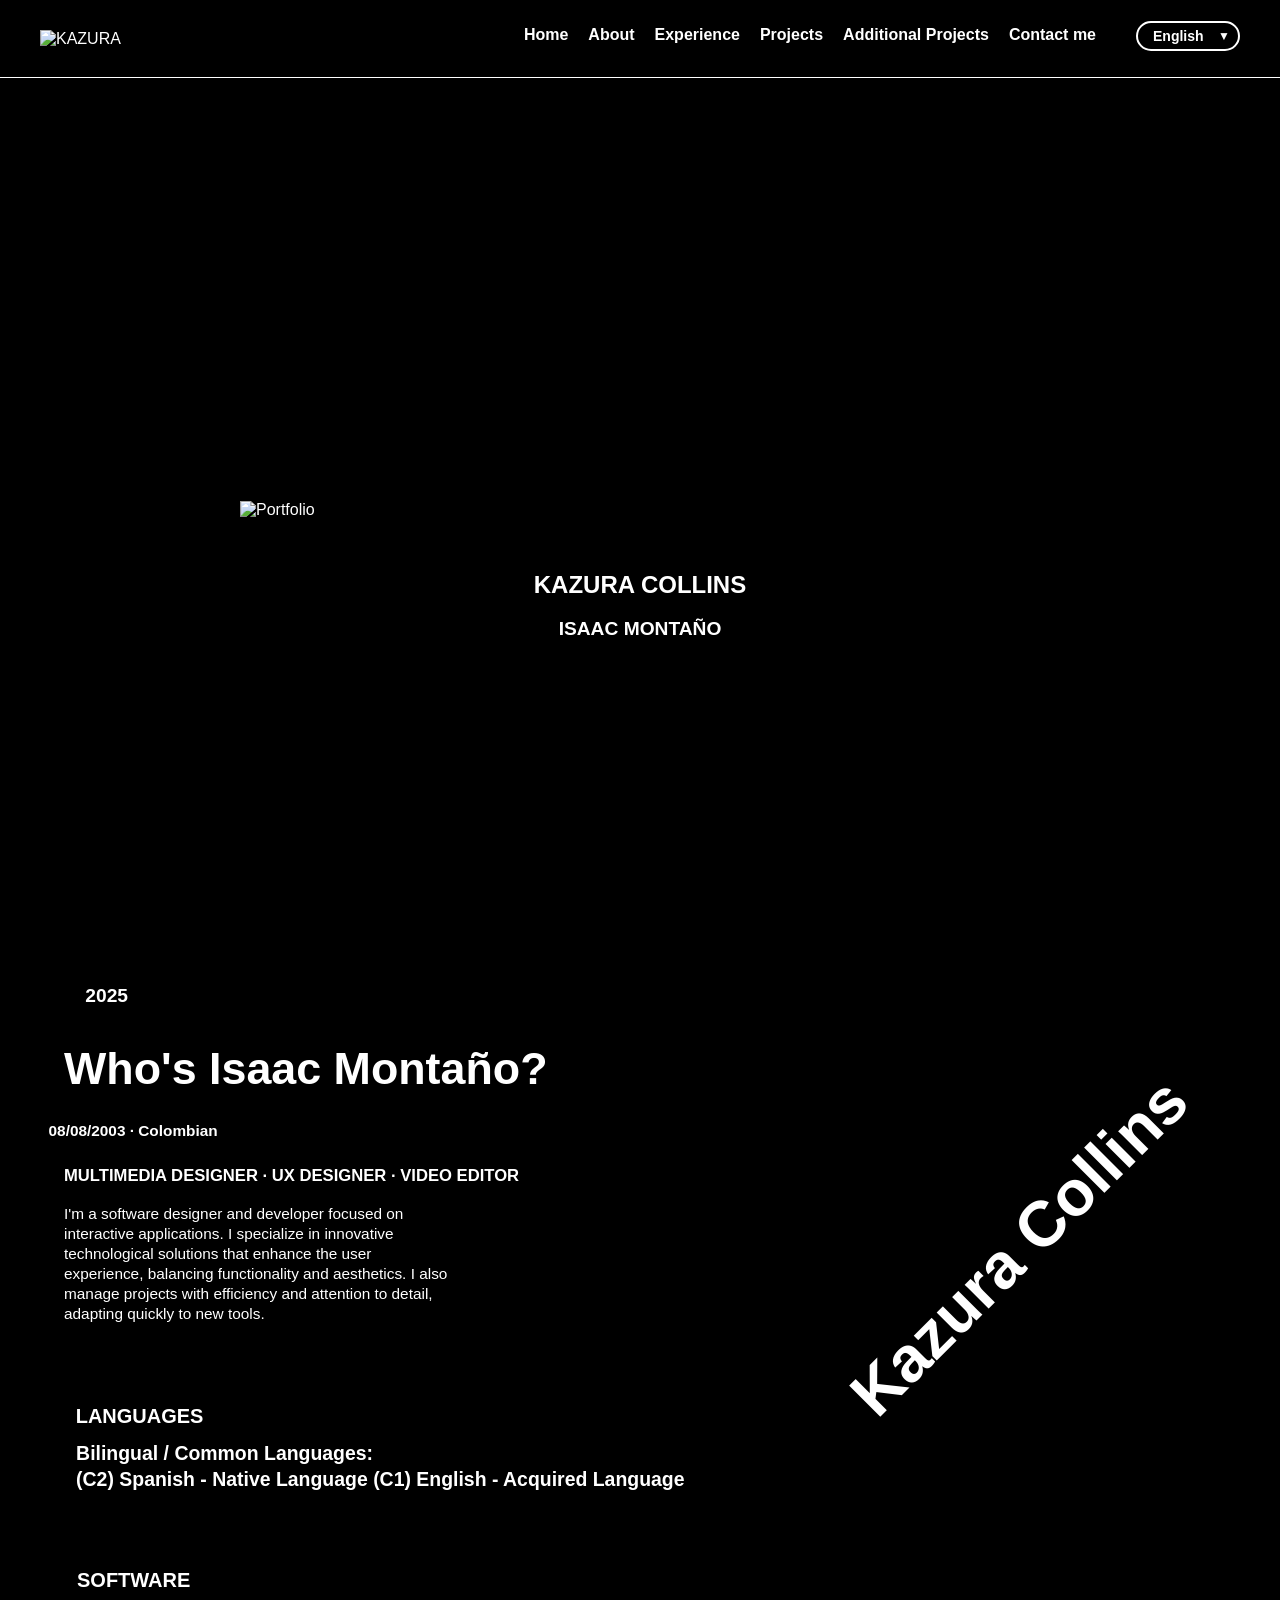
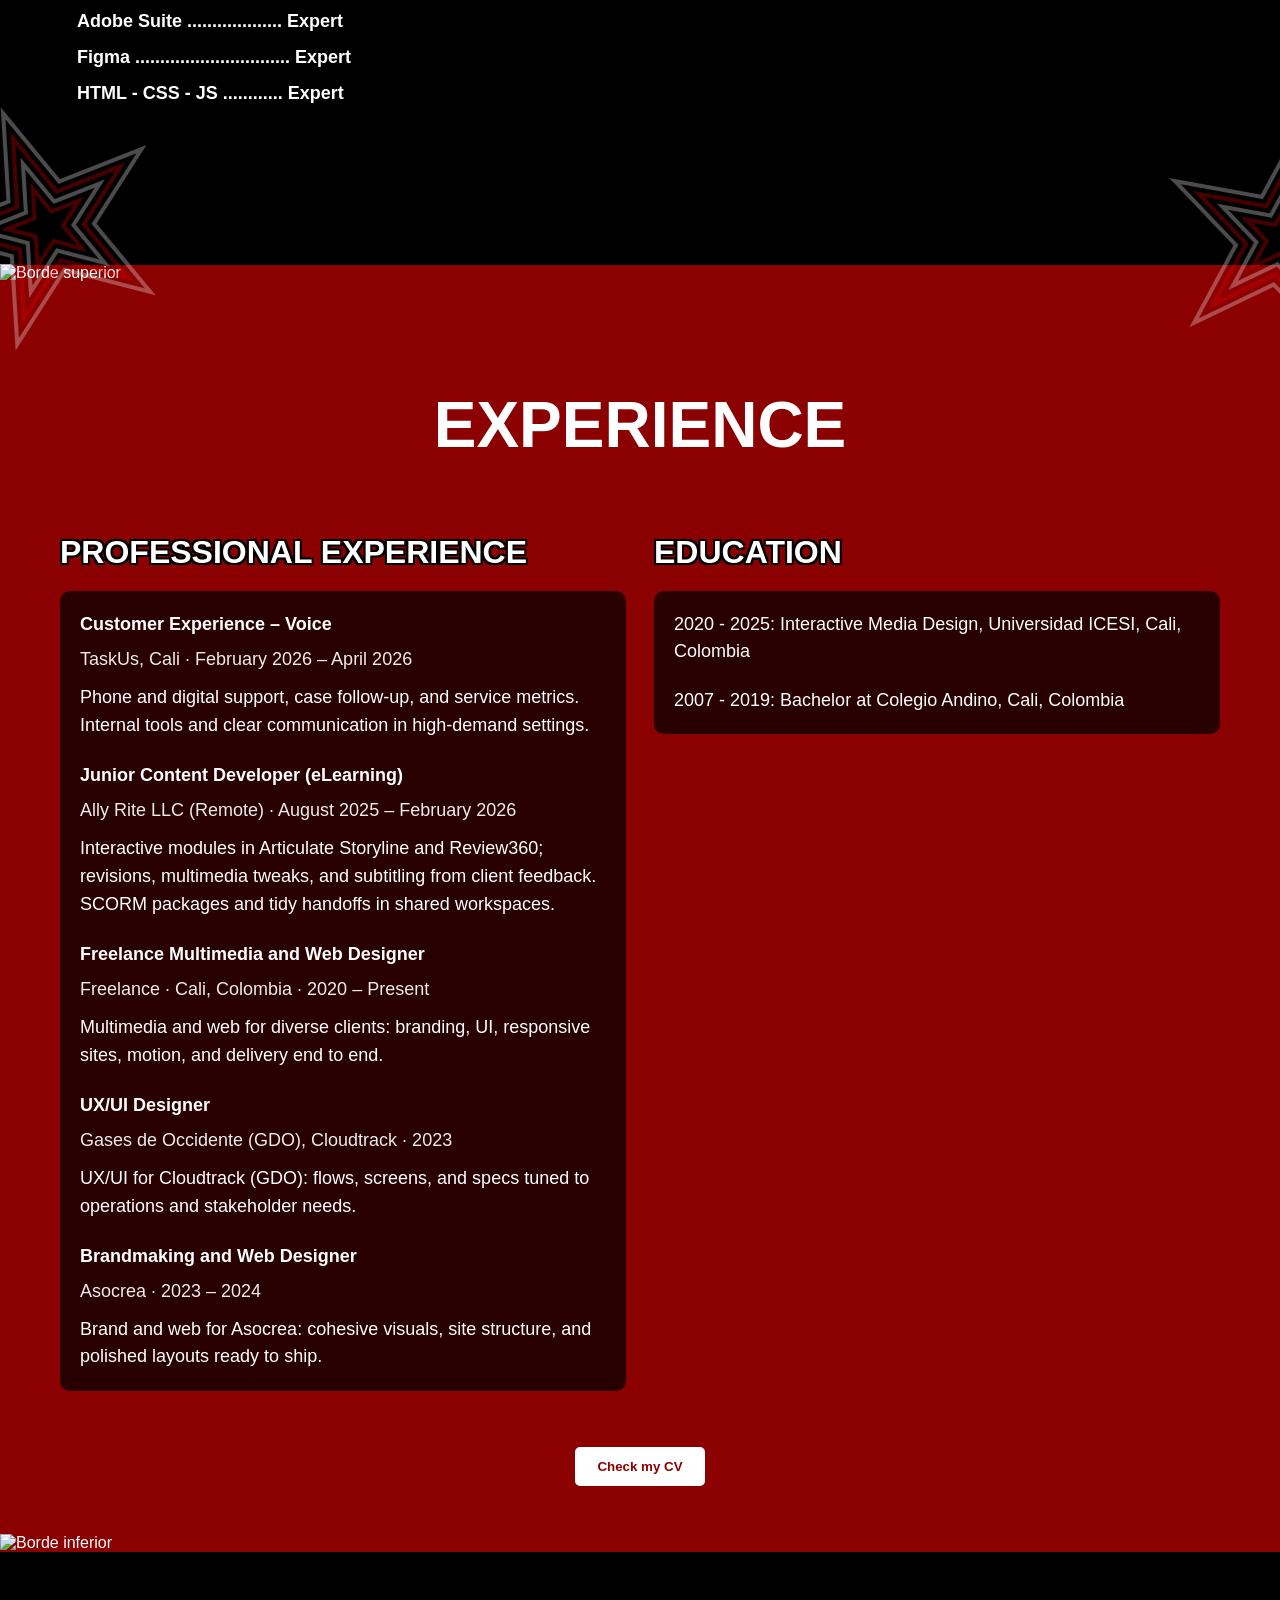
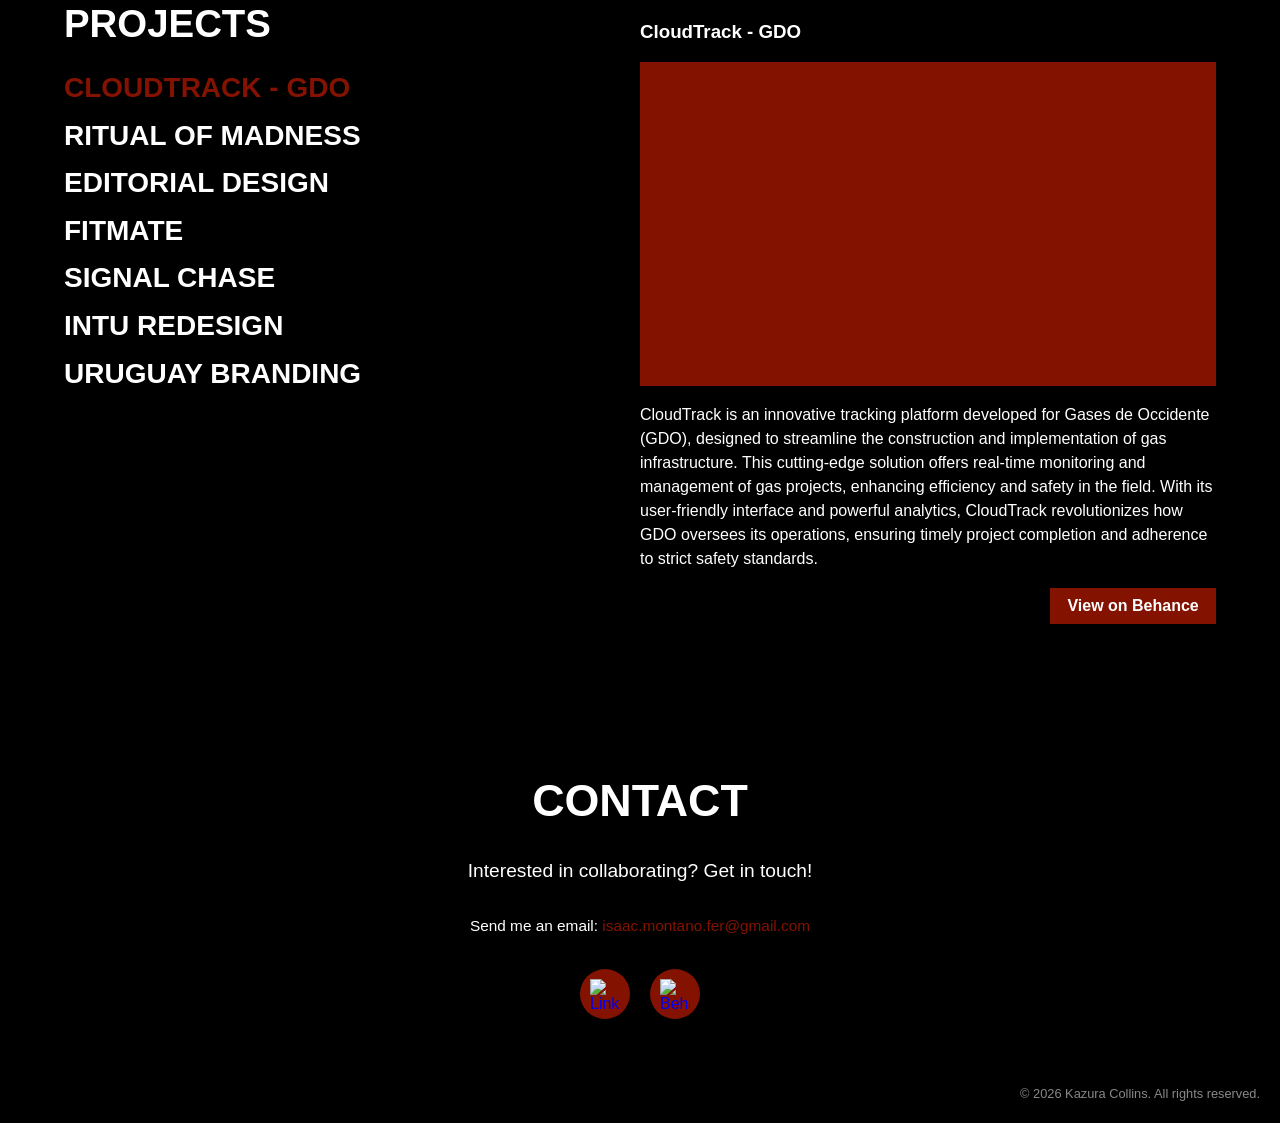
==== commit 7b0b4bfc: "Updating Work experience" ====
--- a/index.html
+++ b/index.html
@@ -129,9 +129,32 @@
             <div class="professional-experience">
               <h3 class="experience-subtitle" data-i18n="professionalExperience">Professional Experience</h3>
               <ul class="experience-list">
-                <li data-i18n="freelanceMultimedia">2020 - Present: Freelance Multimedia and Web Designer</li>
-                <li data-i18n="uxDesignerGDO">2023: UX/UI Designer for Gases de Occidente, Cloudtrack</li>
-                <li data-i18n="brandmakingAsocrea">2023 - 2024: Brandmaking and Web Designer for Asocrea</li>
+                <li class="experience-entry">
+                  <p class="experience-entry-title" data-i18n="expTaskUsRole">Customer Experience – Voice</p>
+                  <p class="experience-entry-meta" data-i18n="expTaskUsMeta">TaskUs, Cali · February 2026 – April 2026</p>
+                  <p class="experience-entry-desc" data-i18n="expTaskUsDesc">Phone and digital support, case follow-up, and service metrics.
+Internal tools and clear communication in high-demand settings.</p>
+                </li>
+                <li class="experience-entry">
+                  <p class="experience-entry-title" data-i18n="expAllyRiteRole">Junior Content Developer (eLearning)</p>
+                  <p class="experience-entry-meta" data-i18n="expAllyRiteMeta">Ally Rite LLC (Remote) · August 2025 – February 2026</p>
+                  <p class="experience-entry-desc" data-i18n="expAllyRiteDesc">Interactive modules in Articulate Storyline and Review360; revisions, multimedia tweaks, and subtitling from client feedback. SCORM packages and tidy handoffs in shared workspaces.</p>
+                </li>
+                <li class="experience-entry">
+                  <p class="experience-entry-title" data-i18n="expFreelanceTitle">Freelance Multimedia and Web Designer</p>
+                  <p class="experience-entry-meta" data-i18n="expFreelanceMeta">Freelance · Cali, Colombia · 2020 – Present</p>
+                  <p class="experience-entry-desc" data-i18n="expFreelanceDesc">Multimedia and web for diverse clients: branding, UI, responsive sites, motion, and delivery end to end.</p>
+                </li>
+                <li class="experience-entry">
+                  <p class="experience-entry-title" data-i18n="expGdoTitle">UX/UI Designer</p>
+                  <p class="experience-entry-meta" data-i18n="expGdoMeta">Gases de Occidente (GDO), Cloudtrack · 2023</p>
+                  <p class="experience-entry-desc" data-i18n="expGdoDesc">UX/UI for Cloudtrack (GDO): flows, screens, and specs tuned to operations and stakeholder needs.</p>
+                </li>
+                <li class="experience-entry">
+                  <p class="experience-entry-title" data-i18n="expAsocreaTitle">Brandmaking and Web Designer</p>
+                  <p class="experience-entry-meta" data-i18n="expAsocreaMeta">Asocrea · 2023 – 2024</p>
+                  <p class="experience-entry-desc" data-i18n="expAsocreaDesc">Brand and web for Asocrea: cohesive visuals, site structure, and polished layouts ready to ship.</p>
+                </li>
               </ul>
             </div>
             <div class="education">
@@ -183,7 +206,7 @@
           <h2 class="contact-title" data-i18n="contactTitle">Contact</h2>
           <p class="contact-description" data-i18n="contactDescription">Interested in collaborating? Get in touch!</p>
           <div class="contact-info">
-            <p><span data-i18n="sendEmail">Send me an email:</span> <a href="mailto:kazura.icesi@gmail.com">kazura.icesi@gmail.com</a></p>
+            <p><span data-i18n="sendEmail">Send me an email:</span> <a href="mailto:isaac.montano.fer@gmail.com">isaac.montano.fer@gmail.com</a></p>
           </div>
           <div class="social-links">
             <a href="https://www.linkedin.com/in/isaac-monta%C3%B1o/" target="_blank" class="social-icon linkedin">
@@ -201,7 +224,7 @@
     </main>
 
     <footer>
-      <p class="copyright">&copy; 2025 Kazura Collins. <span data-i18n="copyright">All rights reserved.</span></p>
+      <p class="copyright">&copy; 2026 Kazura Collins. <span data-i18n="copyright">All rights reserved.</span></p>
   </footer>
 
 
--- a/styles/about.css
+++ b/styles/about.css
@@ -9,7 +9,7 @@
 
 .main-container-about {
   overflow-x: hidden;
-  overflow-y: hidden;
+  overflow-y: visible;
   width: 100%;
   padding: 0 20px;
   display: flex;
@@ -18,7 +18,8 @@
   max-width: 1503px; 
   margin: 20px auto;
   position: relative;
-  height: 905px;
+  min-height: 905px;
+  height: auto;
 }
 
 body {
@@ -41,13 +42,14 @@
   outline: 0;
 }
 
-.main-container {
+#about .main-container-about {
   position: relative;
   width: 100%;
   max-width: 1503px;
-  height: 905px;
+  min-height: 905px;
+  height: auto;
   margin: 0 auto;
-  overflow: hidden;
+  overflow: visible;
 }
 #about .rectangle {
   position: absolute;
--- a/styles/experience.css
+++ b/styles/experience.css
@@ -1,8 +1,8 @@
 #experience {
   background-color: #8B0000;
   position: relative;
-  overflow: hidden;
-  padding: 50px 0;
+  overflow: visible;
+  padding: 50px 0 0;
 }
 
 .experience-background {
@@ -22,22 +22,24 @@
   width: 100%;
   height: auto;
   display: block;
-  position: absolute;
   left: 0;
   z-index: 2;
+  pointer-events: none;
 }
 
 .experience-border.top {
+  position: absolute;
   top: -1px;
 }
 
 .experience-border.bottom {
-  bottom: -1px;
+  position: relative;
+  margin-top: 28px;
 }
 
 .exp-container {
   position: relative;
-  z-index: 1;
+  z-index: 3;
   color: #ffffff;
   font-family: 'Segoe UI', sans-serif;
   padding: 20px;
@@ -54,15 +56,17 @@
 }
 
 .experience-content {
-  display: flex;
-  justify-content: space-between;
+  display: grid;
+  grid-template-columns: 1fr 1fr;
+  align-items: start;
+  column-gap: 28px;
   margin-bottom: 40px;
-  flex-wrap: wrap;
+  row-gap: 28px;
 }
 
 .professional-experience,
 .education {
-  width: 48%;
+  min-width: 0;
 }
 
 .experience-subtitle {
@@ -80,10 +84,32 @@
   border-radius: 10px;
 }
 
-.experience-list li {
+.experience-list > li {
   font-size: 18px;
-  margin-bottom: 15px;
-  line-height: 1.4;
+  margin-bottom: 22px;
+  line-height: 1.5;
+}
+
+.experience-list > li:last-child {
+  margin-bottom: 0;
+}
+
+.experience-entry .experience-entry-title {
+  font-weight: 700;
+  margin: 0 0 8px;
+}
+
+.experience-entry .experience-entry-meta {
+  font-weight: 400;
+  margin: 0 0 12px;
+  opacity: 0.92;
+  line-height: 1.45;
+}
+
+.experience-entry .experience-entry-desc {
+  margin: 0;
+  line-height: 1.55;
+  white-space: pre-line;
 }
 
 .cv-button {
--- a/styles/responsive.css
+++ b/styles/responsive.css
@@ -174,7 +174,12 @@
   }
 
   #experience {
-    padding: 30px 0;
+    padding: 30px 0 0;
+  }
+
+  .exp-container.main-container {
+    margin-top: 0;
+    padding-top: 20px;
   }
 
   .experience-title {
@@ -183,7 +188,12 @@
   }
 
   .experience-content {
+    display: flex;
     flex-direction: column;
+  }
+
+  .experience-border.bottom {
+    margin-top: 20px;
   }
 
   .experience-subtitle {
@@ -201,7 +211,7 @@
     margin-bottom: 20px;
   }
 
-  .experience-list li {
+  .experience-list > li {
     font-size: 16px;
   }
 
@@ -344,9 +354,13 @@
     margin-bottom: 10px;
   }
 
-  .experience-list li {
+  .experience-list > li {
     font-size: 15px;
-    margin-bottom: 5px;
+    margin-bottom: 18px;
+  }
+
+  .experience-list > li:last-child {
+    margin-bottom: 0;
   }
 
   .hide-on-mobile {
@@ -365,9 +379,13 @@
     margin-bottom: 8px;
   }
 
-  .experience-list li {
+  .experience-list > li {
     font-size: 14px;
-    margin-bottom: 3px;
+    margin-bottom: 16px;
+  }
+
+  .experience-list > li:last-child {
+    margin-bottom: 0;
   }
 
   #about .kazura-collins {
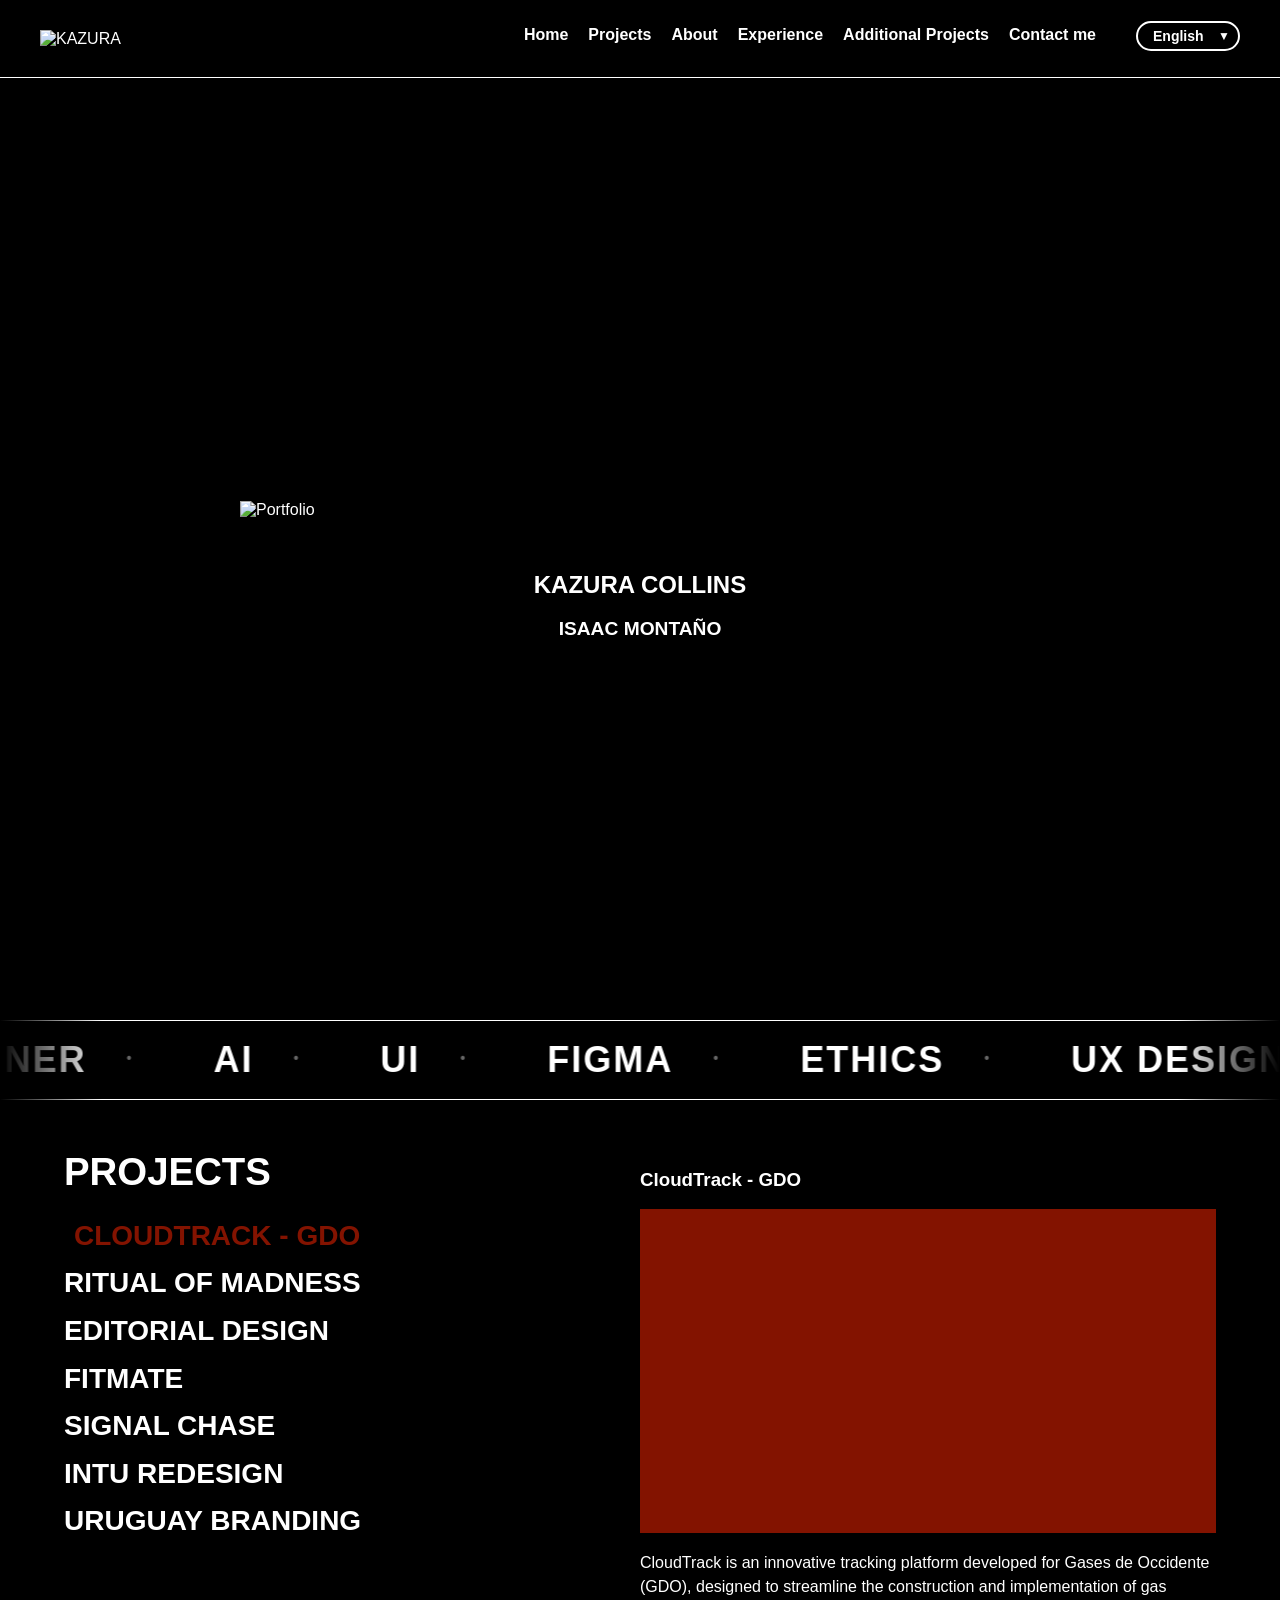
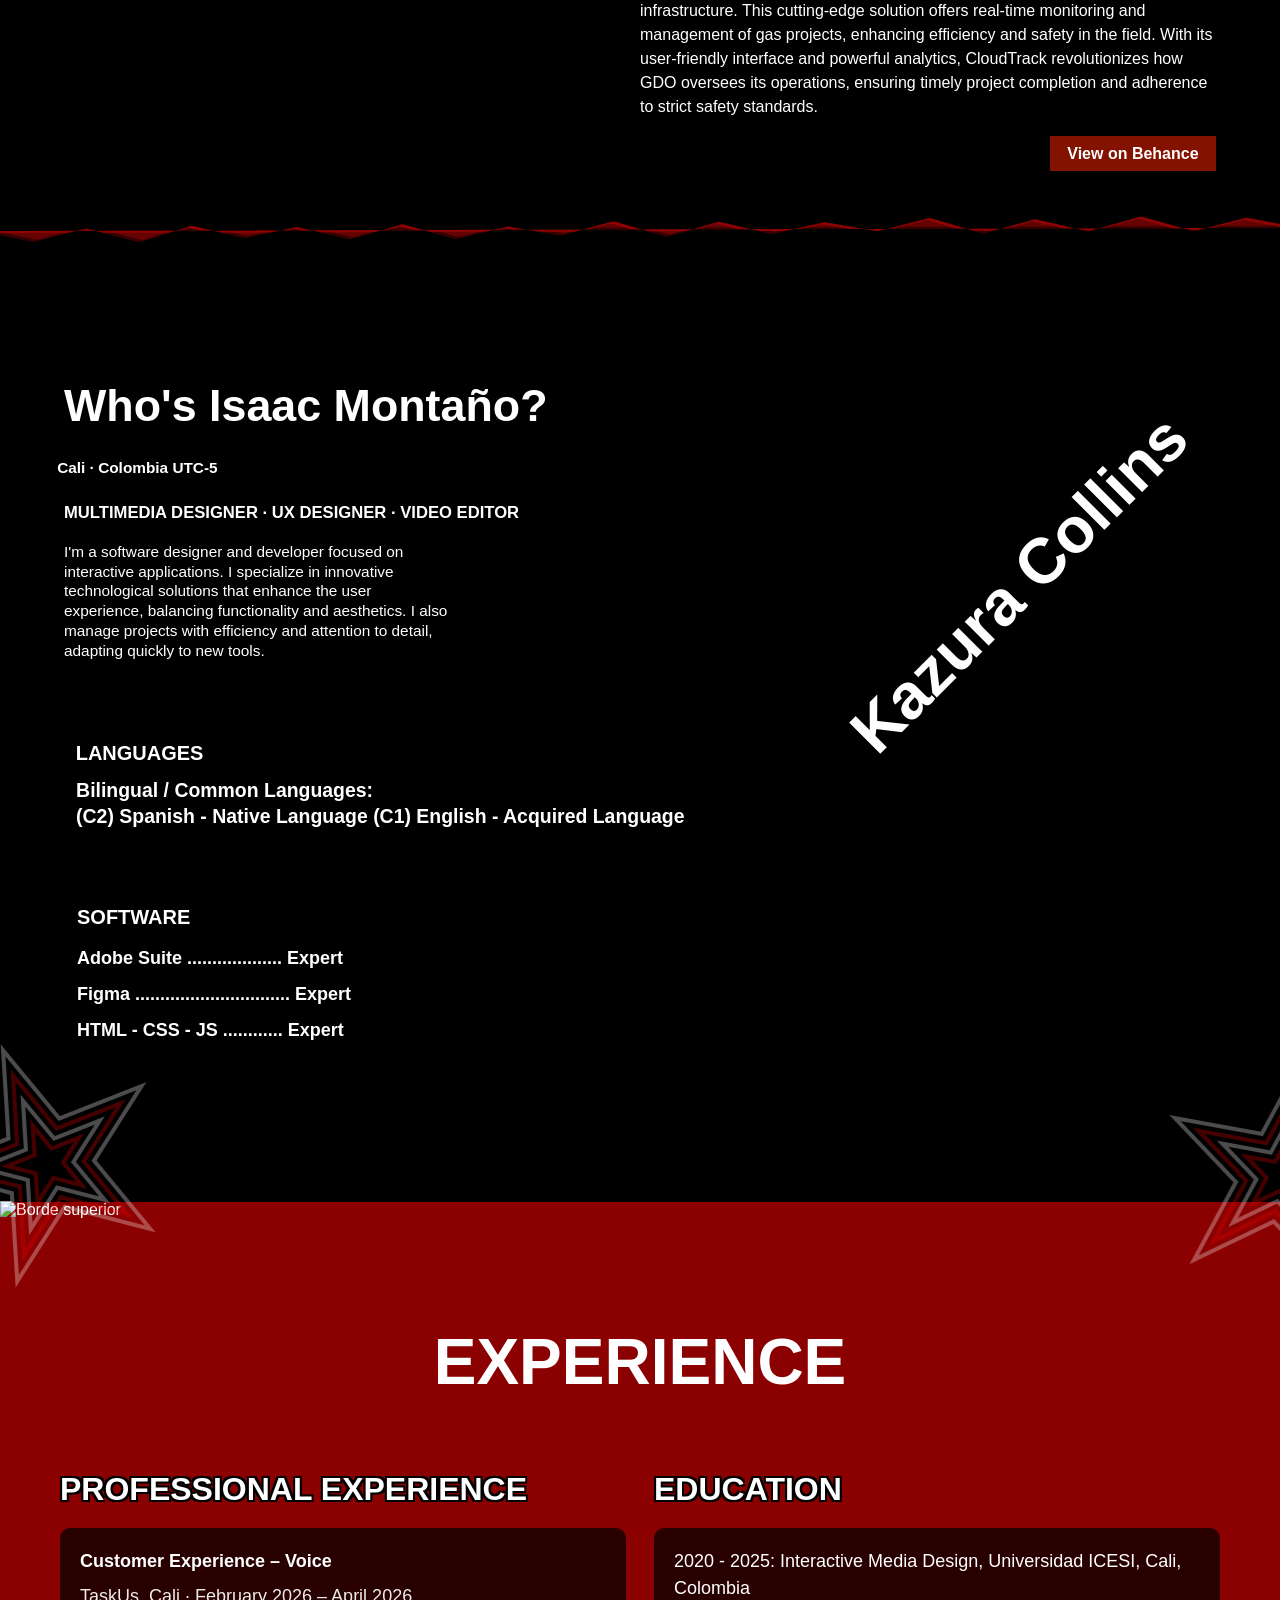
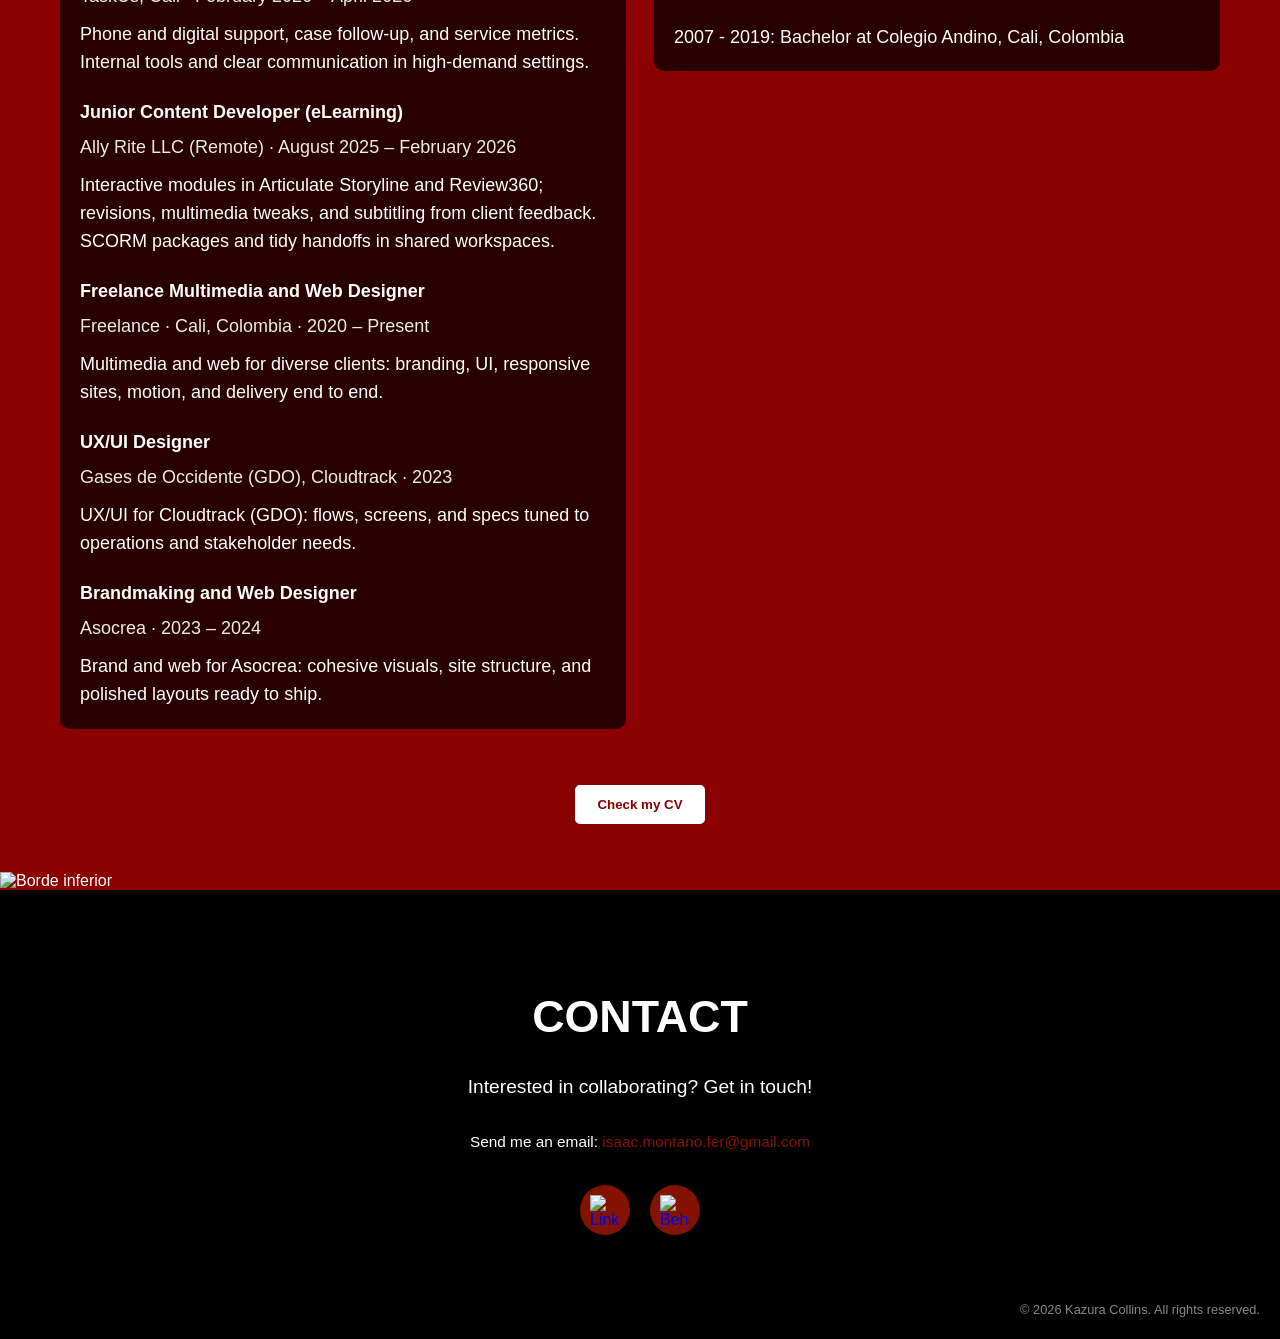
==== commit 2074baf3: "Some changes + carrusel Algunos cambios de lógica, animación finalmente corregida, cambio de orden d" ====
--- a/index.html
+++ b/index.html
@@ -33,9 +33,9 @@
         <nav>
           <ul>
             <li><a href="#home" data-i18n="home">Home</a></li>
+            <li><a href="#projects" data-i18n="projects1">Projects</a></li>
             <li><a href="#about" data-i18n="about">About</a></li>
             <li><a href="#experience" data-i18n="experience">Experience</a></li>
-            <li><a href="#projects" data-i18n="projects1">Projects</a></li>
             <li class="hide-on-mobile"><a href="additional-projects.html" data-i18n="additionalProjects1">Additional Projects</a></li>
             <li><a href="#contact" data-i18n="contact">Contact me</a></li>
             <li class="language-selector">
@@ -61,6 +61,35 @@
         </div>
       </section>
 
+       <!-- Carousel-words Section -->
+      <div class="marquee-section">
+        <div class="marquee-track" id="marqueeTrack"></div>
+      </div>
+
+      <!-- Projects Section -->
+      <section id="projects" class="projects-section">
+        <div class="main-container-projects">
+          <div class="flex-column-afb">
+            <span class="projects" data-i18n="projectsTitle">Projects</span>
+            <span class="project-title" data-project-id="CloudTrack">CloudTrack - GDO</span>
+            <span class="project-title" data-project-id="RitualOfMadness">Ritual of Madness</span>
+            <span class="project-title" data-project-id="EditorialDesign">Editorial Design</span>
+            <span class="project-title" data-project-id="Fitmate">Fitmate</span>
+            <span class="project-title" data-project-id="SignalChase">Signal Chase</span>
+            <span class="project-title" data-project-id="IntuRedesign">Intu Redesign</span>
+            <span class="project-title" data-project-id="UruguayBranding">Uruguay Branding</span>
+          </div>
+          <div class="flex-column">
+            <h3 class="current-project-title"></h3>
+            <div class="image"></div>
+            <span class="project-description"></span>
+            <a href="#" class="behance-button" target="_blank" data-i18n="viewOnBehance">Ver en Behance</a>
+          </div>
+        </div>
+      </section>
+
+      <div class="section-divider"></div>
+
       <!-- About Section (versión de escritorio) -->
       <section id="about" class="about-section desktop-only">
         <div class="main-container-about">
@@ -68,9 +97,8 @@
           <div class="background">
             <span class="kazura-collins">Kazura Collins</span>
             <div class="circles"></div>
-            <span class="span-2024">2025</span>
             <span class="span-isaac-montano" data-i18n="whoIsIsaac">Who's Isaac Montaño?</span>
-            <span class="span-info">08/08/2003 · Colombian<br /></span>
+            <span class="span-info">Cali · Colombia UTC-5<br /></span>
             <span class="span-multimedia-design" data-i18n="multimediaDesigner">MULTIMEDIA DESIGNER · UX DESIGNER · VIDEO EDITOR</span>
             <span class="software-designer" data-i18n="softwareDesigner">
               I'm a software designer and developer focused on interactive applications. <br /><br />
@@ -102,7 +130,7 @@
         <div class="main-container-about-mobile">
           <h2>Kazura Collins</h2>
           <h3 data-i18n="whoIsIsaac">Who's Isaac Montaño?</h3>
-          <p>08/08/2003 · Colombian</p>
+          <p>Cali · Colombia UTC-5</p>
           <p data-i18n="multimediaDesigner">MULTIMEDIA DESIGNER · UX DESIGNER · VIDEO EDITOR</p>
           <p data-i18n="softwareDesigner">I'm a software designer and developer focused on interactive applications. I specialize in innovative technological solutions that enhance the user experience, balancing functionality and aesthetics. I also manage projects with efficiency and attention to detail, adapting quickly to new tools.</p>
           
@@ -170,36 +198,6 @@
         <img src="assets/images/down.png" alt="Borde inferior" class="experience-border bottom">
       </section>
 
-      <!-- Projects Section -->
-      <section id="projects" class="projects-section">
-        <div class="main-container-projects">
-          <div class="flex-column-afb">
-            <span class="projects">Projects</span>
-            <span class="project-title">CloudTrack - GDO</span>
-            <span class="project-title">Ritual of Madness</span>
-            <span class="project-title">Editorial Design</span>
-            <span class="project-title">Fitmate</span>
-            <span class="project-title">Signal Chase</span>
-            <span class="project-title">Intu Redesign</span>
-            <span class="project-title">Uruguay Branding</span>
-          </div>
-          <div class="flex-column">
-            <h3 class="current-project-title"></h3>
-            <div class="image"></div>
-            <span class="project-description">
-              Project description lorem ipsum lorem ipsum lorem ipsum lorem ipsum
-              lorem ipsum lorem ipsum lorem ipsum lorem ipsum lorem ipsum lorem
-              ipsum lorem ipsum lorem ipsum lorem ipsum lorem ipsum lorem ipsum
-              lorem ipsum lorem ipsum lorem ipsum lorem ipsum lorem ipsum
-              <br /><br />Lorem ipsum lorem ipsum lorem ipsum lorem ipsum lorem
-              ipsum lorem ipsum lorem ipsum lorem ipsum lorem ipsum lorem ipsum
-              lorem ipsum lorem ipsum lorem ipsum
-            </span>
-            <a href="#" class="behance-button" target="_blank" data-i18n="viewOnBehance">Ver en Behance</a>
-          </div>
-        </div>
-      </section>
-
       <!-- Contact Section -->
       <section id="contact" class="contact-section">
         <div class="main-container-contact">
--- a/styles/global.css
+++ b/styles/global.css
@@ -138,3 +138,87 @@
 .menu-toggle {
   display: none;
 }
+
+/* ============================================
+   CARRUSEL DE TEXTO (MARQUEE) — "UX DESIGNER · AI · UI · FIGMA · ETHICS"
+   ============================================ */
+
+/* Contenedor: aquí cambias el FONDO del carrusel y los bordes */
+.marquee-section {
+  width: 100%;
+  overflow: hidden;
+  background-color: #000;                 /* <-- COLOR DE FONDO */
+  border-top: 1px solid #fff;              /* <-- borde superior (opcional, quítalo si no lo quieres) */
+  border-bottom: 1px solid #fff;           /* <-- borde inferior */
+  padding: 18px 0;                         /* <-- alto del carrusel */
+  margin-top: 120px;                       /* <-- DISTANCIA respecto al #home en ESCRITORIO */
+    /* Fade en los extremos */
+    -webkit-mask-image: linear-gradient(
+      to right,
+      transparent 0%,
+      black 8%,
+      black 92%,
+      transparent 100%
+    );
+    mask-image: linear-gradient(
+      to right,
+      transparent 0%,
+      black 8%,
+      black 92%,
+      transparent 100%
+    );
+}
+
+/* Pista que se mueve. La duplicamos por JS para loop infinito sin cortes */
+.marquee-track {
+  display: flex;
+  width: max-content;
+  will-change: transform;
+}
+
+
+/* Cada palabra: aquí cambias TIPOGRAFÍA, TAMAÑO y COLOR DEL TEXTO */
+.marquee-item {
+  display: flex;
+  align-items: center;
+  white-space: nowrap;
+  font-family: 'Segoe UI', sans-serif;     /* <-- TIPOGRAFÍA */
+  font-size: 36px;                         /* <-- TAMAÑO */
+  font-weight: 700;                        /* <-- GROSOR */
+  letter-spacing: 2px;
+  color: #fff;                             /* <-- COLOR DEL TEXTO */
+  padding: 0 40px;
+  text-transform: uppercase;
+  transition: opacity 0.3s ease;
+}
+.marquee-section:hover .marquee-item {
+  opacity: 0.45;
+}
+.marquee-section .marquee-item:hover {
+  opacity: 1;
+}
+
+/* El separador entre palabras (el punto •) */
+.marquee-item .dot {
+  margin-left: 40px;
+  color: #666;
+  font-size: 14px;
+  transform: translateY(-2px);
+}
+
+@keyframes marquee-scroll {
+  from { transform: translateX(0); }
+  to { transform: translateX(-50%); }
+}
+
+/* Responsive: texto más chico en móvil */
+@media (max-width: 768px) {
+  .marquee-item {
+    font-size: 26px;                       /* <-- TAMAÑO EN MÓVIL */
+    padding: 0 24px;
+  }
+  .marquee-item .dot {
+    margin-left: 24px;
+  }
+}
+ 
--- a/styles/home.css
+++ b/styles/home.css
@@ -1,5 +1,5 @@
 #home {
-    height: 100vh;
+    height: 100vh; /*en 100vh se ve bien en pc, pero en mobile 80vh se ve mejor*/
     display: flex;
     justify-content: center;
     align-items: center;
--- a/styles/projects.css
+++ b/styles/projects.css
@@ -100,17 +100,108 @@
     text-transform: uppercase;
     margin-bottom: 3%;
     cursor: pointer;
-    transition: color 0.3s ease;
+    transition: color 0.35s ease, transform 0.35s ease, opacity 0.35s ease;
+    transform: translateX(0);
 }
 
 .project-title:hover, .project-title.active {
     color: #831300;
 }
 
+.project-title.active {
+    transform: translateX(10px);
+}
+
+.project-title.is-switching {
+    animation: projectTitlePulse 0.45s ease;
+}
+
+@keyframes projectTitlePulse {
+    0% { transform: translateX(0); opacity: 0.6; }
+    50% { transform: translateX(14px); opacity: 1; }
+    100% { transform: translateX(10px); opacity: 1; }
+}
+
 .flex-column {
     width: 50%;
     display: flex;
     flex-direction: column;
+}
+
+.flex-column .current-project-title,
+.flex-column .image,
+.flex-column .project-description,
+.flex-column .behance-button {
+    opacity: 1;
+    transform: translateY(0);
+    transition: opacity 0.45s ease, transform 0.45s ease;
+    will-change: opacity, transform;
+}
+
+.flex-column.is-changing .current-project-title,
+.flex-column.is-changing .project-description,
+.flex-column.is-changing .behance-button {
+    opacity: 0;
+    transform: translateY(18px);
+}
+
+.flex-column.is-changing .image {
+    opacity: 0;
+    transform: scale(0.94) translateY(12px);
+}
+
+.flex-column.is-revealing .current-project-title,
+.flex-column.is-revealing .project-description,
+.flex-column.is-revealing .behance-button {
+    opacity: 0;
+    transform: translateY(24px);
+}
+
+.flex-column.is-revealing .image {
+    opacity: 0;
+    transform: scale(0.92) translateY(16px);
+}
+
+.flex-column.is-revealing .current-project-title {
+    animation: projectRevealUp 0.55s cubic-bezier(0.22, 1, 0.36, 1) forwards;
+    animation-delay: 0.05s;
+}
+
+.flex-column.is-revealing .image {
+    animation: projectRevealImage 0.65s cubic-bezier(0.22, 1, 0.36, 1) forwards;
+    animation-delay: 0.12s;
+}
+
+.flex-column.is-revealing .project-description {
+    animation: projectRevealUp 0.55s cubic-bezier(0.22, 1, 0.36, 1) forwards;
+    animation-delay: 0.2s;
+}
+
+.flex-column.is-revealing .behance-button {
+    animation: projectRevealUp 0.5s cubic-bezier(0.22, 1, 0.36, 1) forwards;
+    animation-delay: 0.28s;
+}
+
+@keyframes projectRevealUp {
+    from {
+        opacity: 0;
+        transform: translateY(24px);
+    }
+    to {
+        opacity: 1;
+        transform: translateY(0);
+    }
+}
+
+@keyframes projectRevealImage {
+    from {
+        opacity: 0;
+        transform: scale(0.92) translateY(16px);
+    }
+    to {
+        opacity: 1;
+        transform: scale(1) translateY(0);
+    }
 }
 
 .image {
@@ -157,28 +248,29 @@
     }
 
     .projects {
-        font-size: 7vw;
-        margin-top: 20px;
+        font-size: 5.5vw;
+        margin-top: 16px;
     }
 
     .project-title {
+        font-size: 3.2vw;
+        margin-bottom: 2%;
+    }
+
+    .current-project-title {
         font-size: 4vw;
-        margin-bottom: 2%;
-    }
-
-    .current-project-title {
-        font-size: 5vw;
         margin-bottom: 3%;
     }
 
     .project-description {
-        font-size: 3vw;
+        font-size: 2.7vw;
         min-height: auto;
         margin-bottom: 20px;
+        line-height: 1.45;
     }
 
     .behance-button {
-        font-size: 3vw;
+        font-size: 2.7vw;
         padding: 3% 6%;
         align-self: center;
         margin-bottom: 20px;
@@ -191,24 +283,105 @@
 
 @media (max-width: 480px) {
     .projects {
-        font-size: 8vw;
+        font-size: 6vw;
     }
 
     .project-title {
-        font-size: 3.5vw;
+        font-size: 3vw;
     }
 
     .current-project-title {
-        font-size: 4.5vw;
+        font-size: 3.8vw;
     }
 
     .project-description {
-        font-size: 3.5vw;
+        font-size: 2.9vw;
     }
 
     .behance-button {
-        font-size: 3.5vw;
-    }
-}
-
-
+        font-size: 2.9vw;
+    }
+}
+
+/* ============================================
+   LÍNEA DIVISORIA "REBELDE" (después de #projects)
+   Borde irregular tipo papel rasgado
+   ============================================ */
+
+.section-divider {
+    position: relative;
+    width: 100%;
+    height: 16px;                              /* <-- ALTO de la línea */
+    background-color: #8B0000;                 /* <-- COLOR PRINCIPAL */
+    transform: rotate(-0.6deg) scaleX(1.03);    /* <-- INCLINACIÓN: sube/baja el grado para más o menos "rebeldía" */
+    clip-path: polygon(
+        0% 20%, 4% 90%, 8% 10%, 12% 100%, 16% 0%,
+        20% 80%, 24% 15%, 28% 95%, 32% 5%, 36% 100%,
+        40% 25%, 44% 85%, 48% 0%, 52% 100%, 56% 10%,
+        60% 90%, 64% 20%, 68% 80%, 72% 0%, 76% 100%,
+        80% 15%, 84% 95%, 88% 5%, 92% 100%, 96% 20%, 100% 85%
+    );
+    animation: dividerGlitch 4.5s infinite steps(1);  /* <-- quita esta línea si no quieres el parpadeo glitch */
+}
+
+/* Capa desfasada roja brillante (efecto glitch) — ajusta color/desfase aquí */
+.section-divider::before {
+    content: '';
+    position: absolute;
+    inset: 0;
+    clip-path: inherit;
+    background-color: #940707;                 /* <-- COLOR de la capa glitch (rojo brillante) */
+    transform: translate(3px, -2px);
+    opacity: 0.5;
+    z-index: -1;
+}
+
+/* Capa desfasada negra (sombra glitch) — ajusta color/desfase aquí */
+.section-divider::after {
+    content: '';
+    position: absolute;
+    inset: 0;
+    clip-path: inherit;
+    background-color: #000;                    /* <-- COLOR de la capa de sombra */
+    transform: translate(-3px, 2px);
+    opacity: 0.6;
+    z-index: -2;
+}
+
+@media (max-width: 768px) {
+    .section-divider {
+        height: 10px;                          /* <-- ALTO en móvil */
+    }
+}
+
+@media (prefers-reduced-motion: reduce) {
+    .section-divider {
+        animation: none;
+    }
+
+    .project-title,
+    .flex-column .current-project-title,
+    .flex-column .image,
+    .flex-column .project-description,
+    .flex-column .behance-button {
+        transition: none;
+    }
+
+    .project-title.is-switching,
+    .flex-column.is-revealing .current-project-title,
+    .flex-column.is-revealing .image,
+    .flex-column.is-revealing .project-description,
+    .flex-column.is-revealing .behance-button {
+        animation: none;
+    }
+
+    .flex-column.is-changing .current-project-title,
+    .flex-column.is-changing .image,
+    .flex-column.is-changing .project-description,
+    .flex-column.is-changing .behance-button {
+        opacity: 1;
+        transform: none;
+    }
+}
+
+
--- a/styles/responsive.css
+++ b/styles/responsive.css
@@ -1,4 +1,4 @@
-@media (max-width: 768px) {
+@media (max-width: 748px) {
   body {
     overflow-x: hidden; /* Evita que el contenido se salga horizontalmente */
   }
@@ -85,6 +85,10 @@
 
   #home .main-container-home {
     padding: 0;
+  }
+
+  .marquee-section {
+    margin-top: 20px;                      /* <-- DISTANCIA respecto al #home en MÓVIL (más cerca) */
   }
 
   .portfolio-image {
@@ -231,6 +235,29 @@
     width: 100%;
   }
 
+  #projects .projects {
+    font-size: 5.5vw;
+    margin-top: 16px;
+  }
+
+  #projects .project-title {
+    font-size: 3.2vw;
+  }
+
+  #projects .current-project-title {
+    font-size: 4vw;
+    margin-bottom: 12px;
+  }
+
+  #projects .project-description {
+    font-size: 14px;
+    line-height: 1.45;
+  }
+
+  #projects .behance-button {
+    font-size: 13px;
+  }
+
   /* Ocultar la versión de escritorio y mostrar la versión móvil */
   .desktop-only {
     display: none;
@@ -258,7 +285,7 @@
     bottom: -50%;
     width: 200%;
     height: 200%;
-    background: url(/assets/images/littlesatr.png) repeat;
+    background: url(../assets/images/lilstar.png) repeat;
     opacity: 0.5;
     z-index: 0;
     animation: rotating 120s linear infinite;
@@ -415,6 +442,26 @@
     font-size: 13px;
     margin-bottom: 3px;
   }
+
+  #projects .projects {
+    font-size: 6vw;
+  }
+
+  #projects .project-title {
+    font-size: 3vw;
+  }
+
+  #projects .current-project-title {
+    font-size: 3.8vw;
+  }
+
+  #projects .project-description {
+    font-size: 13px;
+  }
+
+  #projects .behance-button {
+    font-size: 12px;
+  }
 }
 
 /* Ajustes para el texto y evitar que se corte en dispositivos móviles */
